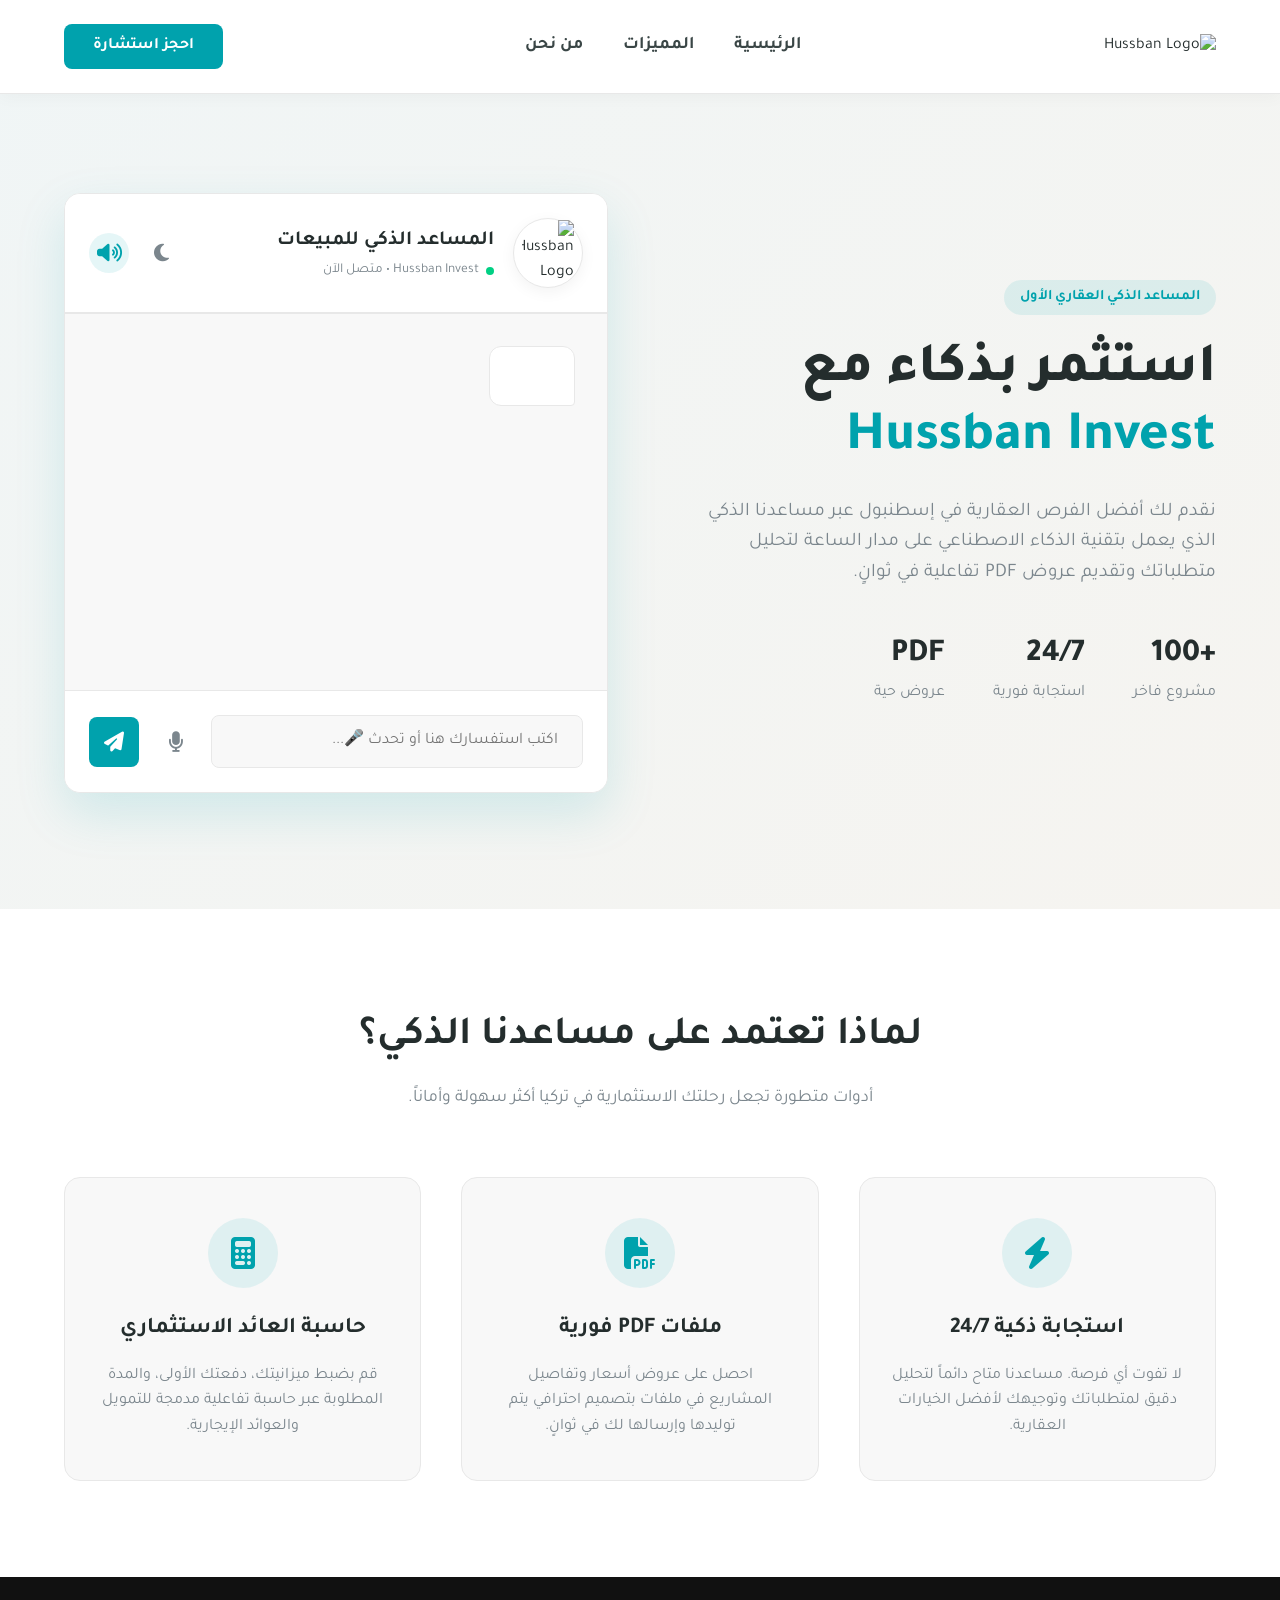
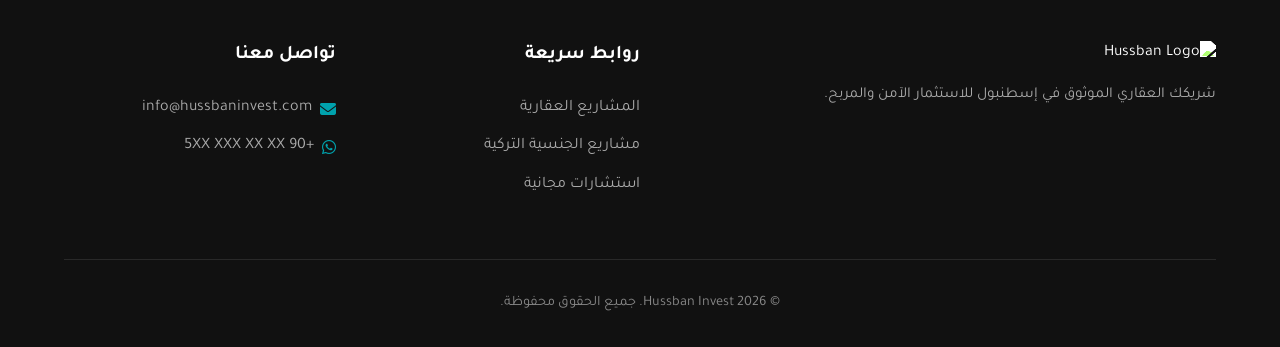
==== index.html @ 34abc14d "Initial commit" ====
<!DOCTYPE html>
<html lang="ar" dir="rtl">

<head>
    <meta charset="UTF-8">
    <meta name="viewport" content="width=device-width, initial-scale=1.0">
    <title>Hussban Invest - المساعد الذكي</title>
    <link rel="stylesheet" href="./style.css">
    <link href="https://fonts.googleapis.com/css2?family=Tajawal:wght@400;500;700;800&display=swap" rel="stylesheet">
    <link rel="stylesheet" href="https://cdnjs.cloudflare.com/ajax/libs/font-awesome/6.4.0/css/all.min.css">
    <script src="https://cdnjs.cloudflare.com/ajax/libs/html2pdf.js/0.10.1/html2pdf.bundle.min.js"></script>
</head>

<body>
    <!-- Navbar -->
    <nav class="navbar">
        <div class="logo">
            <img src="https://hussbaninvest.com/wp-content/uploads/2023/10/Logo-sticky.png" alt="Hussban Logo">
        </div>
        <ul class="nav-links">
            <li><a href="#hero">الرئيسية</a></li>
            <li><a href="#features">المميزات</a></li>
            <li><a href="#about">من نحن</a></li>
        </ul>
        <div class="nav-actions">
           <button class="nav-btn primary-btn-nav">احجز استشارة</button>
        </div>
    </nav>

    <!-- Hero Section -->
    <section id="hero" class="hero-section">
        <div class="hero-container">
            <div class="hero-content">
                <span class="badge">المساعد الذكي العقاري الأول</span>
                <h1 class="hero-title">استثمر بذكاء مع <br><span class="highlight">Hussban Invest</span></h1>
                <p class="hero-subtitle">نقدم لك أفضل الفرص العقارية في إسطنبول عبر مساعدنا الذكي الذي يعمل بتقنية الذكاء الاصطناعي على مدار الساعة لتحليل متطلباتك وتقديم عروض PDF تفاعلية في ثوانٍ.</p>
                
                <div class="hero-stats">
                    <div class="stat-item">
                        <h3 class="stat-number">+100</h3>
                        <p>مشروع فاخر</p>
                    </div>
                    <div class="stat-item">
                        <h3 class="stat-number">24/7</h3>
                        <p>استجابة فورية</p>
                    </div>
                    <div class="stat-item">
                        <h3 class="stat-number">PDF</h3>
                        <p>عروض حية</p>
                    </div>
                </div>
            </div>

            <div class="hero-chat-wrapper">
                <div class="chat-container">
                    <div class="chat-header">
                        <div class="bot-info">
                            <div class="bot-avatar" style="background-color: #fff;">
                                <img src="https://hussbaninvest.com/wp-content/uploads/2023/10/Logo-sticky.png" alt="Hussban Logo">
                            </div>
                            <div class="bot-text-info">
                                <h1>المساعد الذكي للمبيعات</h1>
                                <p>Hussban Invest • متصل الآن</p>
                            </div>
                        </div>
                        <div class="chat-header-actions">
                            <button class="icon-btn theme-toggle" id="theme-btn" title="تغيير المظهر"><i class="fa-solid fa-moon"></i></button>
                            <button class="icon-btn sound-toggle" id="voice-synthesis-btn" title="تفعيل/تعطيل نطق المساعد"><i class="fa-solid fa-volume-high"></i></button>
                        </div>
                    </div>

                    <div class="chat-messages" id="chat-messages">
                        <!-- سيتم إدراج الرسائل هنا برمجياً -->
                    </div>

                    <div class="chat-inputBox">
                        <input type="text" id="user-input" placeholder="اكتب استفسارك هنا أو تحدث 🎤..." autocomplete="off">
                        <button class="icon-btn" id="voice-btn" title="تحدث بالصوت"><i class="fa-solid fa-microphone"></i></button>
                        <button class="icon-btn primary-btn" id="send-btn"><i class="fa-solid fa-paper-plane"></i></button>
                    </div>
                </div>
            </div>
        </div>
    </section>

    <!-- Features Section -->
    <section id="features" class="features-section">
        <div class="section-header">
            <h2 class="section-title">لماذا تعتمد على مساعدنا الذكي؟</h2>
            <p class="section-desc">أدوات متطورة تجعل رحلتك الاستثمارية في تركيا أكثر سهولة وأماناً.</p>
        </div>
        <div class="features-grid">
            <div class="feature-card">
                <div class="feature-icon-wrapper"><i class="fa-solid fa-bolt feature-icon"></i></div>
                <h3>استجابة ذكية 24/7</h3>
                <p>لا تفوت أي فرصة. مساعدنا متاح دائماً لتحليل دقيق لمتطلباتك وتوجيهك لأفضل الخيارات العقارية.</p>
            </div>
            <div class="feature-card">
                <div class="feature-icon-wrapper"><i class="fa-solid fa-file-pdf feature-icon"></i></div>
                <h3>ملفات PDF فورية</h3>
                <p>احصل على عروض أسعار وتفاصيل المشاريع في ملفات بتصميم احترافي يتم توليدها وإرسالها لك في ثوانٍ.</p>
            </div>
            <div class="feature-card">
                <div class="feature-icon-wrapper"><i class="fa-solid fa-calculator feature-icon"></i></div>
                <h3>حاسبة العائد الاستثماري</h3>
                <p>قم بضبط ميزانيتك، دفعتك الأولى، والمدة المطلوبة عبر حاسبة تفاعلية مدمجة للتمويل والعوائد الإيجارية.</p>
            </div>
        </div>
    </section>

    <!-- Footer -->
    <footer class="site-footer">
        <div class="footer-content">
            <div class="footer-logo">
                <img src="https://hussbaninvest.com/wp-content/uploads/2023/10/Logo-sticky.png" alt="Hussban Logo">
                <p>شريكك العقاري الموثوق في إسطنبول للاستثمار الآمن والمربح.</p>
            </div>
            <div class="footer-links">
                <h3>روابط سريعة</h3>
                <ul>
                    <li><a href="#">المشاريع العقارية</a></li>
                    <li><a href="#">مشاريع الجنسية التركية</a></li>
                    <li><a href="#">استشارات مجانية</a></li>
                </ul>
            </div>
            <div class="footer-contact">
                <h3>تواصل معنا</h3>
                <p><i class="fa-solid fa-envelope"></i> info@hussbaninvest.com</p>
                <p><i class="fa-brands fa-whatsapp"></i> +90 5XX XXX XX XX</p>
            </div>
        </div>
        <div class="footer-bottom">
            <p>&copy; 2026 Hussban Invest. جميع الحقوق محفوظة.</p>
        </div>
    </footer>

    <!-- Hidden json panel for n8n payload -->
    <div class="json-panel hidden" style="display:none;">
        <div class="panel-header">
            <i class="fa-solid fa-server"></i>
            <h2>لوحة تحكم البيانات (n8n Payload)</h2>
        </div>
        <div class="json-content">
            <pre id="json-output">{
  "status": "في انتظار بدء المحادثة..."
}</pre>
        </div>
    </div>
    
    <audio id="ui-sound-sent" src="[data-uri]" preload="auto"></audio>
    <audio id="ui-sound-receive" src="[data-uri]" preload="auto"></audio>
    <div id="pdf-container" style="display:none; padding:20px; font-family:'Tajawal', sans-serif; text-align:right;" dir="rtl"></div>
    <script src="./script.js"></script>
</body>

</html>
---- style.css ----
@import url('https://fonts.googleapis.com/css2?family=Tajawal:wght@400;500;700;800&family=Open+Sans:wght@400;600;700&display=swap');

:root {
  --primary: #00a2ad;
  --primary-hover: #008791;
  --secondary: #242d2d;
  --text-dark: #3a4646;
  --text-light: #7b868d;
  --bg-main: #f8f8f8;
  --bg-card: #ffffff;
  --border-color: #e8e8e8;
  --font-arabic: 'Tajawal', sans-serif;
  --font-english: 'Open Sans', sans-serif;
  --msg-user-bg: var(--primary);
  --msg-user-text: #ffffff;
  --msg-bot-bg: var(--bg-card);
  --msg-bot-text: var(--text-dark);
}

[data-theme="dark"] {
  --primary: #cba85a; /* Gold accent for dark luxury */
  --primary-hover: #b39248;
  --secondary: #ffffff; 
  --text-dark: #e8e8e8;
  --text-light: #a0aab2;
  --bg-main: #141724; /* Night dark */
  --bg-card: #1c2033; /* Slightly lighter card */
  --border-color: #2c314a;
  --msg-user-bg: var(--primary);
  --msg-user-text: #141724;
  --msg-bot-bg: #22273d;
  --msg-bot-text: #e8e8e8;
}

* {
  margin: 0;
  padding: 0;
  box-sizing: border-box;
}

body {
  font-family: var(--font-arabic);
  background: var(--bg-main);
  color: var(--secondary);
  min-height: 100vh;
  line-height: 1.6;
  transition: all 0.4s ease;
  overflow-x: hidden;
}

a {
  text-decoration: none;
  color: inherit;
}

/* --- Chat Container --- */
.chat-container {
  width: 100%;
  height: 600px;
  background: var(--bg-card);
  border: 1px solid var(--border-color);
  border-radius: 16px;
  display: flex;
  flex-direction: column;
  overflow: hidden;
  box-shadow: 0 20px 50px rgba(0, 162, 173, 0.15); 
  animation: slideIn 0.8s ease forwards;
  transition: all 0.4s ease;
}

.chat-header {
  padding: 1.5rem;
  background: var(--bg-card);
  border-bottom: 2px solid var(--border-color);
  display: flex;
  justify-content: space-between;
  align-items: center;
  transition: all 0.4s ease;
}

.bot-info {
  display: flex;
  align-items: center;
  gap: 1.2rem;
}

.bot-avatar {
  width: 70px;
  height: 70px;
  background: var(--bg-card);
  border: 1px solid var(--border-color);
  border-radius: 50%;
  padding: 8px;
  display: flex;
  justify-content: center;
  align-items: center;
  box-shadow: 0 4px 15px rgba(0, 0, 0, 0.05);
}

.bot-avatar img {
  width: 100%;
  height: auto;
  object-fit: contain;
}

.bot-text-info h1 {
  font-size: 1.25rem;
  font-weight: 700;
  color: var(--secondary);
  margin-bottom: 0.2rem;
}

.bot-text-info p {
  font-size: 0.85rem;
  color: var(--text-light);
  display: flex;
  align-items: center;
  gap: 0.4rem;
}

.bot-text-info p::before {
  content: '';
  display: inline-block;
  width: 8px;
  height: 8px;
  background-color: #00d084;
  border-radius: 50%;
  animation: pulse 2s infinite;
}

.chat-header-actions {
  display: flex;
  gap: 0.8rem;
}

.icon-btn {
  background: none;
  border: none;
  color: var(--text-light);
  font-size: 1.25rem;
  cursor: pointer;
  transition: all 0.3s ease;
  width: 40px;
  height: 40px;
  border-radius: 50%;
  display: flex;
  justify-content: center;
  align-items: center;
}

.icon-btn:hover, .icon-btn.active {
  color: var(--primary);
  background: rgba(0, 162, 173, 0.1);
}

[data-theme="dark"] .icon-btn:hover, [data-theme="dark"] .icon-btn.active {
  background: rgba(203, 168, 90, 0.1);
}

.chat-messages {
  flex: 1;
  padding: 2rem;
  overflow-y: auto;
  display: flex;
  flex-direction: column;
  gap: 1.5rem;
  scroll-behavior: smooth;
  background: var(--bg-main);
  transition: all 0.4s ease;
}

.chat-messages::-webkit-scrollbar {
  width: 6px;
}
.chat-messages::-webkit-scrollbar-track {
  background: var(--bg-main);
}
.chat-messages::-webkit-scrollbar-thumb {
  background: var(--border-color);
  border-radius: 10px;
}

.message {
  max-width: 80%;
  padding: 1.2rem;
  border-radius: 12px;
  font-size: 1rem;
  line-height: 1.7;
  position: relative;
  opacity: 0;
  animation: msgPop 0.4s ease forwards;
}

.message.bot-msg {
  background: var(--msg-bot-bg);
  color: var(--msg-bot-text);
  border: 1px solid var(--border-color);
  box-shadow: 0 5px 15px rgba(0,0,0,0.03);
  align-self: flex-start;
  border-bottom-right-radius: 4px;
}

.message.bot-msg strong {
  color: var(--primary);
  font-weight: 700;
}

.message.user-msg {
  background: var(--msg-user-bg);
  color: var(--msg-user-text);
  align-self: flex-end;
  border-bottom-left-radius: 4px;
  box-shadow: 0 8px 20px rgba(0, 0, 0, 0.1);
}

/* Typing Indicator */
.typing-indicator {
  display: none;
  align-self: flex-start;
  background: var(--msg-bot-bg);
  border: 1px solid var(--border-color);
  padding: 1rem 1.5rem;
  border-radius: 12px;
  border-bottom-right-radius: 4px;
}

.typing-indicator span {
  display: inline-block;
  width: 8px;
  height: 8px;
  background-color: var(--primary);
  border-radius: 50%;
  margin: 0 2px;
  animation: bounce 1.4s infinite ease-in-out both;
}
.typing-indicator span:nth-child(1) { animation-delay: -0.32s; }
.typing-indicator span:nth-child(2) { animation-delay: -0.16s; }

.chat-inputBox {
  padding: 1.5rem;
  background: var(--bg-card);
  border-top: 1px solid var(--border-color);
  display: flex;
  gap: 1rem;
  align-items: center;
  transition: all 0.4s ease;
}

.chat-inputBox input {
  flex: 1;
  background: var(--bg-main);
  border: 1px solid var(--border-color);
  border-radius: 8px;
  padding: 1rem 1.5rem;
  font-size: 1rem;
  color: var(--secondary);
  font-family: inherit;
  transition: all 0.3s ease;
  outline: none;
}

.chat-inputBox input:focus {
  background: var(--bg-card);
  border-color: var(--primary);
  box-shadow: 0 0 0 3px rgba(0, 162, 173, 0.1);
}

[data-theme="dark"] .chat-inputBox input:focus {
  box-shadow: 0 0 0 3px rgba(203, 168, 90, 0.2);
}

.chat-inputBox .primary-btn {
  background: var(--primary);
  color: var(--bg-card);
  border: none;
  width: 50px;
  height: 50px;
  border-radius: 8px;
  font-size: 1.25rem;
  cursor: pointer;
  transition: all 0.3s ease;
  display: flex;
  justify-content: center;
  align-items: center;
}

.chat-inputBox .primary-btn:hover {
  background: var(--primary-hover);
  transform: translateY(-2px);
  box-shadow: 0 6px 15px rgba(0, 0, 0, 0.15);
}

#voice-btn.recording {
  color: #ff3b3b;
  animation: pulse-red 1.5s infinite;
}

/* UI Extra Features inside messages */
.map-embed {
  margin-top: 15px;
  border-radius: 12px;
  overflow: hidden;
  border: 1px solid var(--border-color);
}

.mortgage-box {
  margin-top: 15px;
  background: var(--bg-main);
  padding: 15px;
  border-radius: 12px;
  border: 1px solid var(--border-color);
  text-align: center;
}

.mortgage-box h4 {
  color: var(--primary);
  margin-bottom: 10px;
}

.mortgage-slider {
  width: 100%;
  margin: 15px 0;
  accent-color: var(--primary);
}

.mortgage-result {
  font-size: 1.2rem;
  font-weight: 800;
  color: var(--secondary);
}

.pdf-btn {
  display: inline-block;
  margin-top: 15px;
  background-color: #ff4757;
  color: white;
  padding: 8px 16px;
  border-radius: 6px;
  text-decoration: none;
  font-size: 0.9rem;
  font-weight: bold;
  border: none;
  cursor: pointer;
  transition: transform 0.2s;
}

.pdf-btn:hover {
  transform: scale(1.05);
}

/* --- JSON Panel --- */
.json-panel {
  flex: 3;
  background: #1b1d34; 
  border: 1px solid var(--border-color);
  border-radius: 12px;
  display: flex;
  flex-direction: column;
  overflow: hidden;
  box-shadow: 0 10px 34px rgba(0,0,0,0.1);
  transition: all 0.4s ease;
}

.panel-header {
  padding: 1.2rem 1.5rem;
  background: rgba(0,0,0,0.2);
  display: flex;
  align-items: center;
  gap: 0.8rem;
  border-bottom: 2px solid rgba(255,255,255,0.05);
}

.panel-header i {
  color: var(--primary);
  font-size: 1.2rem;
}

.panel-header h2 {
  font-size: 1rem;
  font-weight: 500;
  color: #fff;
}

.json-content {
  flex: 1;
  padding: 1.5rem;
  overflow-y: auto;
  font-family: 'Courier New', Courier, monospace;
}

.json-content pre {
  color: #ffffff;
  font-size: 0.95rem;
  line-height: 1.6;
  white-space: pre-wrap;
  word-wrap: break-word;
}

/* Animations */
@keyframes slideIn {
  from { opacity: 0; transform: translateY(20px); }
  to { opacity: 1; transform: translateY(0); }
}

@keyframes msgPop {
  from { opacity: 0; transform: translateY(10px) scale(0.98); }
  to { opacity: 1; transform: translateY(0) scale(1); }
}

@keyframes pulse {
  0% { box-shadow: 0 0 0 0 rgba(0, 208, 132, 0.4); }
  70% { box-shadow: 0 0 0 8px rgba(0, 208, 132, 0); }
  100% { box-shadow: 0 0 0 0 rgba(0, 208, 132, 0); }
}

@keyframes pulse-red {
  0% { box-shadow: 0 0 0 0 rgba(255, 59, 59, 0.4); }
  70% { box-shadow: 0 0 0 10px rgba(255, 59, 59, 0); }
  100% { box-shadow: 0 0 0 0 rgba(255, 59, 59, 0); }
}

@keyframes bounce {
  0%, 80%, 100% { transform: scale(0); }
  40% { transform: scale(1); }
}

/* --- Landing Page Sections --- */

/* Navbar */
.navbar {
  display: flex;
  justify-content: space-between;
  align-items: center;
  padding: 1.5rem 5%;
  background: var(--bg-card);
  box-shadow: 0 4px 15px rgba(0,0,0,0.03);
  position: sticky;
  top: 0;
  z-index: 1000;
  border-bottom: 1px solid var(--border-color);
  transition: all 0.4s ease;
}
.logo img {
  height: 45px;
}
.nav-links {
  display: flex;
  gap: 2.5rem;
  list-style: none;
}
.nav-links a {
  font-size: 1.1rem;
  font-weight: 600;
  color: var(--text-dark);
  transition: color 0.3s;
}
.nav-links a:hover {
  color: var(--primary);
}
.primary-btn-nav {
  padding: 0.8rem 1.8rem;
  background: var(--primary);
  color: #fff;
  border: none;
  border-radius: 8px;
  font-size: 1rem;
  font-weight: 700;
  cursor: pointer;
  transition: all 0.3s ease;
  font-family: inherit;
}
.primary-btn-nav:hover {
  background: var(--primary-hover);
  transform: translateY(-2px);
  box-shadow: 0 6px 15px rgba(0,0,0,0.1);
}

/* Hero Section */
.hero-section {
  padding: 4rem 5% 5rem;
  min-height: calc(100vh - 85px);
  display: flex;
  align-items: center;
  background: linear-gradient(135deg, rgba(0, 162, 173, 0.03) 0%, rgba(203, 168, 90, 0.05) 100%);
}
[data-theme="dark"] .hero-section {
  background: linear-gradient(135deg, rgba(20, 23, 36, 1) 0%, rgba(30, 35, 55, 1) 100%);
}
.hero-container {
  display: flex;
  align-items: center;
  justify-content: space-between;
  width: 100%;
  max-width: 1400px;
  margin: 0 auto;
  gap: 4rem;
}
.hero-content {
  flex: 1;
}
.badge {
  display: inline-block;
  padding: 0.4rem 1rem;
  background: rgba(0, 162, 173, 0.1);
  color: var(--primary);
  border-radius: 50px;
  font-size: 0.9rem;
  font-weight: 700;
  margin-bottom: 1.5rem;
}
[data-theme="dark"] .badge {
  background: rgba(203, 168, 90, 0.1);
}
.hero-title {
  font-size: 3.5rem;
  font-weight: 800;
  color: var(--secondary);
  line-height: 1.2;
  margin-bottom: 1.5rem;
}
.hero-title .highlight {
  color: var(--primary);
}
.hero-subtitle {
  font-size: 1.2rem;
  color: var(--text-light);
  margin-bottom: 2.5rem;
  max-width: 600px;
}
.hero-stats {
  display: flex;
  gap: 3rem;
}
.stat-item h3 {
  font-size: 2rem;
  color: var(--secondary);
  font-weight: 800;
}
.stat-item p {
  color: var(--text-light);
  font-size: 1rem;
}
.hero-chat-wrapper {
  flex: 1;
  max-width: 650px;
}

/* Features Section */
.features-section {
  padding: 6rem 5%;
  background: var(--bg-card);
}
.section-header {
  text-align: center;
  margin-bottom: 4rem;
}
.section-title {
  font-size: 2.5rem;
  color: var(--secondary);
  margin-bottom: 1rem;
}
.section-desc {
  font-size: 1.1rem;
  color: var(--text-light);
  max-width: 600px;
  margin: 0 auto;
}
.features-grid {
  display: grid;
  grid-template-columns: repeat(auto-fit, minmax(300px, 1fr));
  gap: 2.5rem;
  max-width: 1200px;
  margin: 0 auto;
}
.feature-card {
  padding: 2.5rem 2rem;
  background: var(--bg-main);
  border-radius: 16px;
  border: 1px solid var(--border-color);
  text-align: center;
  transition: all 0.3s ease;
}
.feature-card:hover {
  transform: translateY(-5px);
  box-shadow: 0 15px 30px rgba(0,0,0,0.05);
  border-color: var(--primary);
}
.feature-icon-wrapper {
  width: 70px;
  height: 70px;
  margin: 0 auto 1.5rem;
  background: rgba(0, 162, 173, 0.1);
  border-radius: 50%;
  display: flex;
  align-items: center;
  justify-content: center;
}
[data-theme="dark"] .feature-icon-wrapper {
  background: rgba(203, 168, 90, 0.1);
}
.feature-icon {
  font-size: 2rem;
  color: var(--primary);
}
.feature-card h3 {
  font-size: 1.4rem;
  color: var(--secondary);
  margin-bottom: 1rem;
}
.feature-card p {
  color: var(--text-light);
  font-size: 1rem;
}

/* Footer Section */
.site-footer {
  background: #111;
  color: #fff;
  padding: 4rem 5% 2rem;
}
.footer-content {
  display: flex;
  justify-content: space-between;
  max-width: 1200px;
  margin: 0 auto 3rem;
  gap: 2rem;
  flex-wrap: wrap;
}
.footer-logo {
  flex: 2;
  min-width: 250px;
}
.footer-logo img {
  height: 50px;
  margin-bottom: 1rem;
  filter: brightness(2);
}
.footer-logo p {
  color: #aaa;
  font-size: 0.95rem;
  line-height: 1.6;
}
.footer-links, .footer-contact {
  flex: 1;
  min-width: 200px;
}
.footer-links h3, .footer-contact h3 {
  color: #fff;
  margin-bottom: 1.5rem;
  font-size: 1.2rem;
}
.footer-links ul {
  list-style: none;
}
.footer-links li {
  margin-bottom: 0.8rem;
}
.footer-links a {
  color: #aaa;
  transition: color 0.3s;
}
.footer-links a:hover {
  color: var(--primary);
}
.footer-contact p {
  color: #aaa;
  margin-bottom: 0.8rem;
  display: flex;
  align-items: center;
  gap: 0.5rem;
}
.footer-contact i {
  color: var(--primary);
}
.footer-bottom {
  text-align: center;
  padding-top: 2rem;
  border-top: 1px solid rgba(255,255,255,0.1);
  color: #888;
  font-size: 0.9rem;
}

/* Responsive */
@media (max-width: 1024px) {
  .hero-container {
    flex-direction: column;
    text-align: center;
  }
  .hero-stats {
    justify-content: center;
    margin-bottom: 2rem;
  }
  .hero-subtitle {
    margin: 0 auto 2.5rem;
  }
  .hero-chat-wrapper {
    width: 100%;
    margin-top: 2rem;
  }
}
@media (max-width: 768px) {
  .nav-links, .nav-actions {
    display: none; /* simple mobile nav for now */
  }
  .hero-title {
    font-size: 2.5rem;
  }
  .chat-container {
    height: 550px;
  }
}
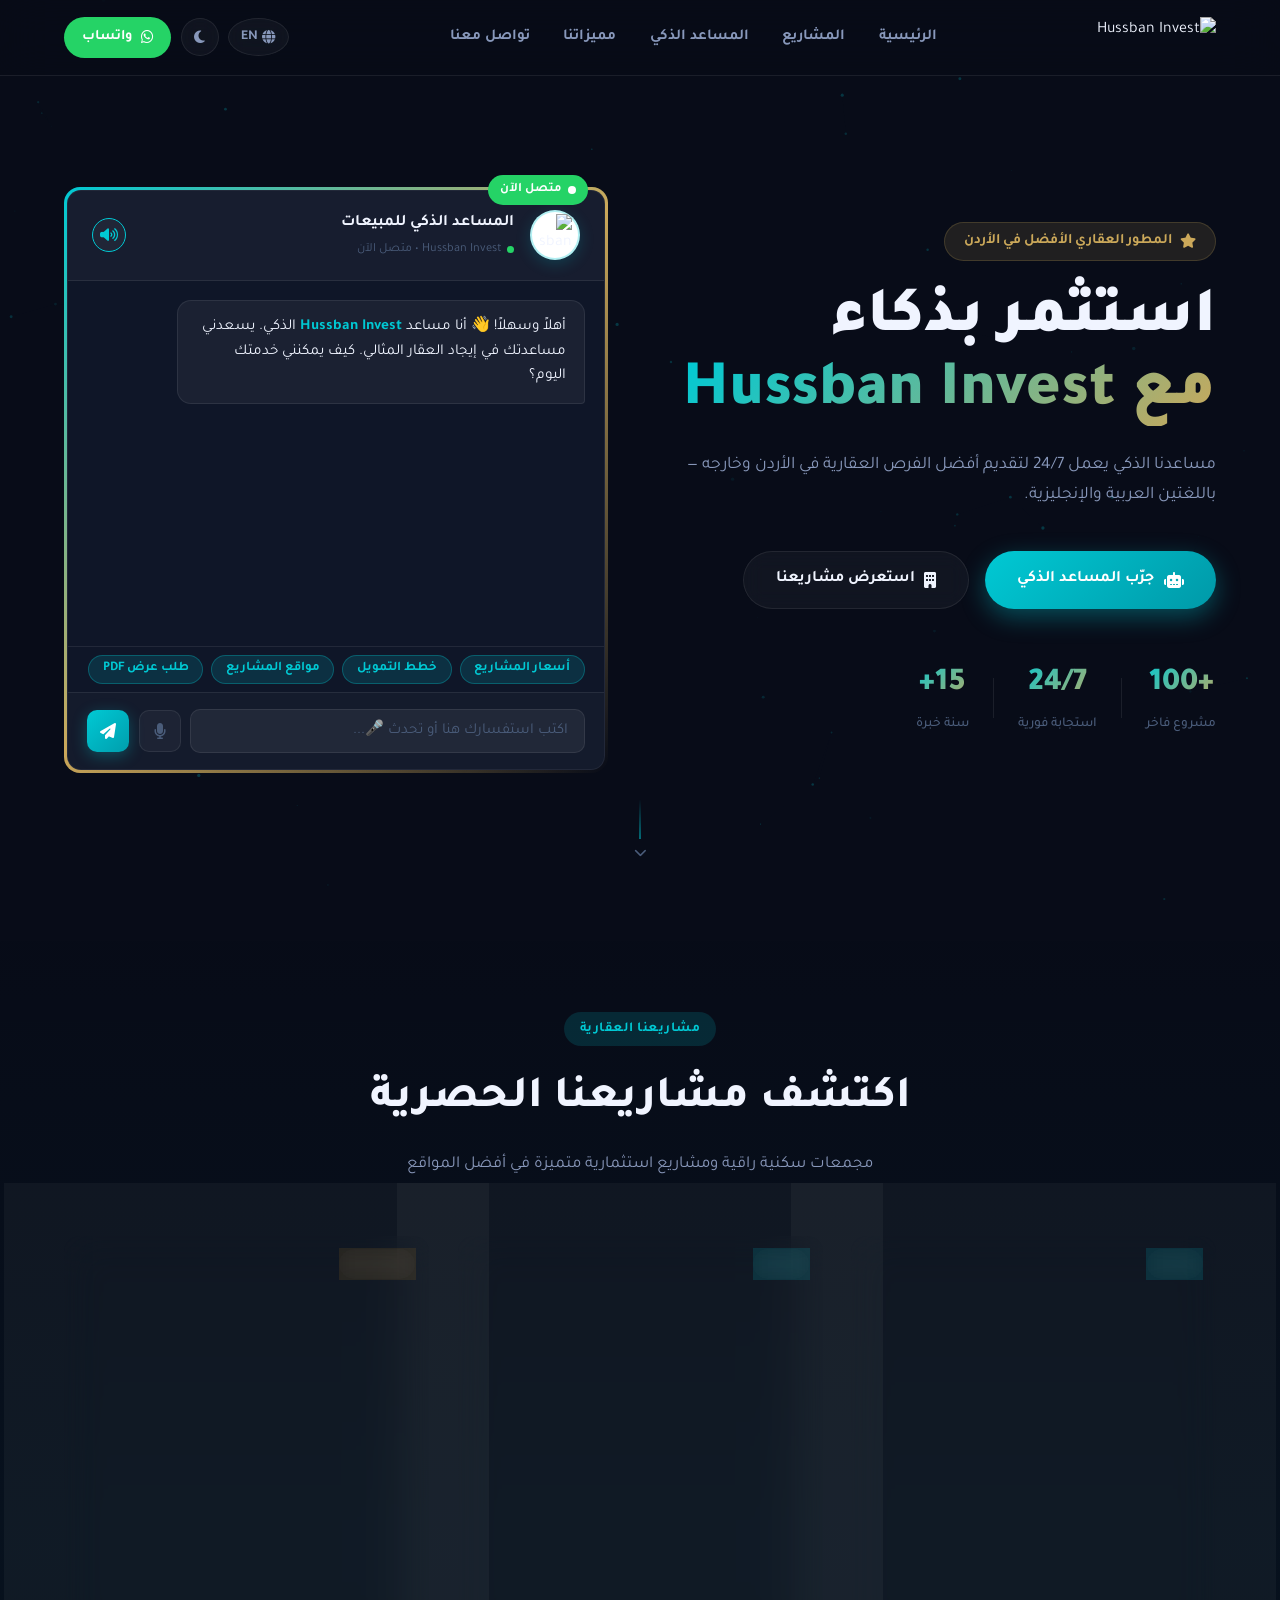
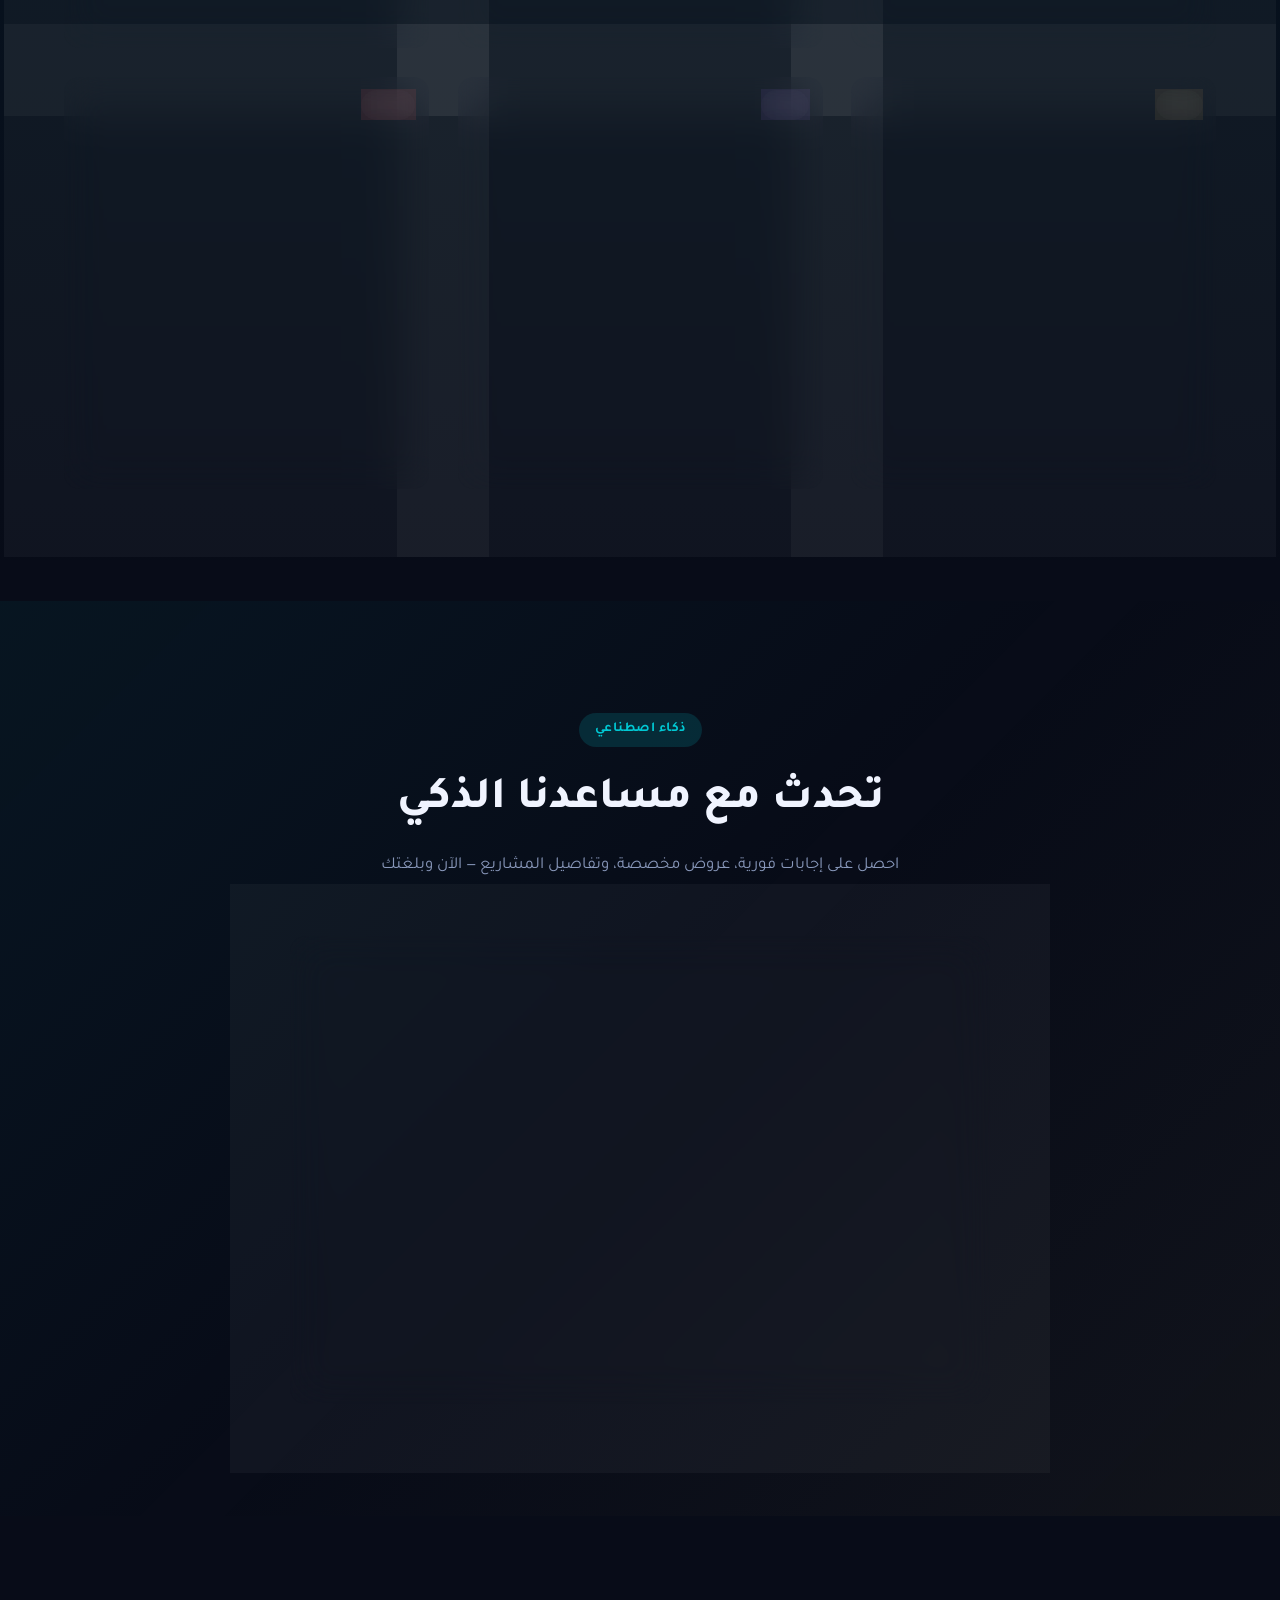
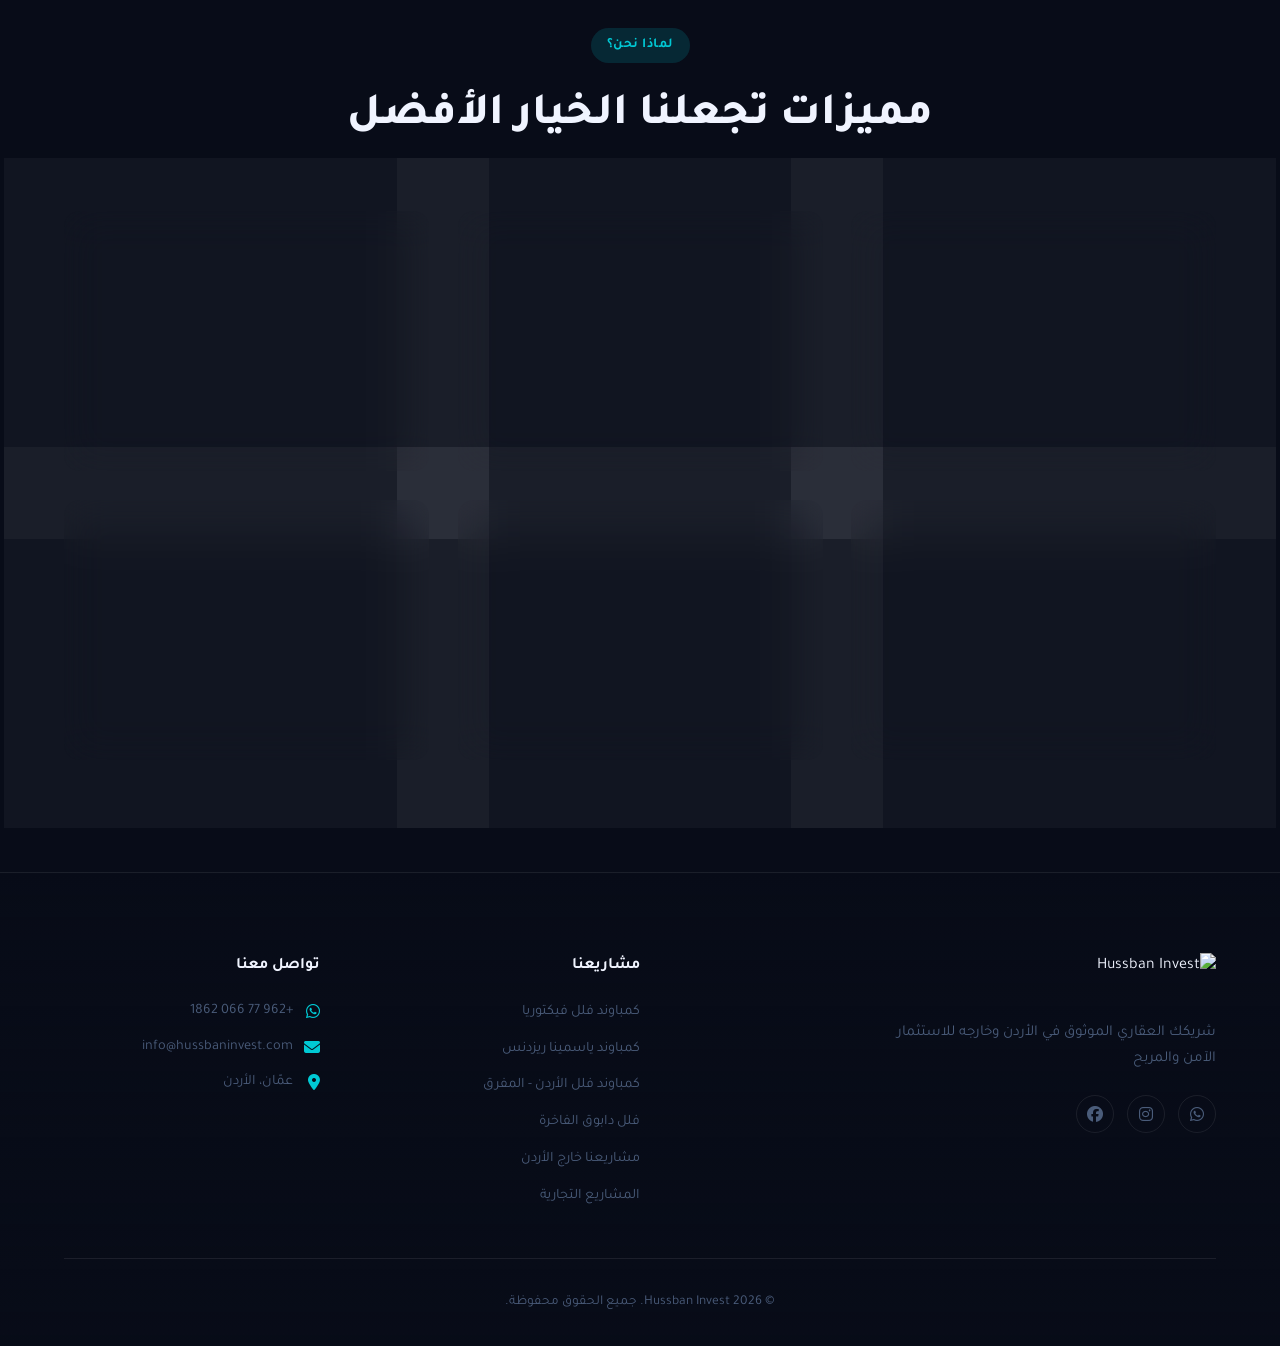
==== commit 3e66dee8: "feat: Premium landing page + 6 project pages + bilingual AI + glassmorphism design" ====
--- a/index.html
+++ b/index.html
@@ -1,156 +1,363 @@
 <!DOCTYPE html>
-<html lang="ar" dir="rtl">
-
+<html lang="ar" dir="rtl" data-theme="dark">
 <head>
     <meta charset="UTF-8">
     <meta name="viewport" content="width=device-width, initial-scale=1.0">
-    <title>Hussban Invest - المساعد الذكي</title>
+    <title>Hussban Invest | الحسبان للتطوير العقاري</title>
+    <meta name="description" content="Hussban Invest - Premium Real Estate Developer in Jordan. Smart AI Sales Assistant available 24/7.">
+    <link rel="preconnect" href="https://fonts.googleapis.com">
+    <link rel="preconnect" href="https://fonts.gstatic.com" crossorigin>
+    <link href="https://fonts.googleapis.com/css2?family=Tajawal:wght@300;400;500;700;800;900&family=Inter:wght@300;400;500;600;700;800&display=swap" rel="stylesheet">
+    <link rel="stylesheet" href="https://cdnjs.cloudflare.com/ajax/libs/font-awesome/6.5.0/css/all.min.css">
+    <link rel="stylesheet" href="https://cdn.jsdelivr.net/npm/swiper@11/swiper-bundle.min.css">
+    <script src="https://cdnjs.cloudflare.com/ajax/libs/html2pdf.js/0.10.1/html2pdf.bundle.min.js"></script>
     <link rel="stylesheet" href="./style.css">
-    <link href="https://fonts.googleapis.com/css2?family=Tajawal:wght@400;500;700;800&display=swap" rel="stylesheet">
-    <link rel="stylesheet" href="https://cdnjs.cloudflare.com/ajax/libs/font-awesome/6.4.0/css/all.min.css">
-    <script src="https://cdnjs.cloudflare.com/ajax/libs/html2pdf.js/0.10.1/html2pdf.bundle.min.js"></script>
 </head>
-
 <body>
-    <!-- Navbar -->
-    <nav class="navbar">
-        <div class="logo">
-            <img src="https://hussbaninvest.com/wp-content/uploads/2023/10/Logo-sticky.png" alt="Hussban Logo">
-        </div>
-        <ul class="nav-links">
-            <li><a href="#hero">الرئيسية</a></li>
-            <li><a href="#features">المميزات</a></li>
-            <li><a href="#about">من نحن</a></li>
-        </ul>
-        <div class="nav-actions">
-           <button class="nav-btn primary-btn-nav">احجز استشارة</button>
-        </div>
-    </nav>
-
-    <!-- Hero Section -->
-    <section id="hero" class="hero-section">
-        <div class="hero-container">
-            <div class="hero-content">
-                <span class="badge">المساعد الذكي العقاري الأول</span>
-                <h1 class="hero-title">استثمر بذكاء مع <br><span class="highlight">Hussban Invest</span></h1>
-                <p class="hero-subtitle">نقدم لك أفضل الفرص العقارية في إسطنبول عبر مساعدنا الذكي الذي يعمل بتقنية الذكاء الاصطناعي على مدار الساعة لتحليل متطلباتك وتقديم عروض PDF تفاعلية في ثوانٍ.</p>
-                
-                <div class="hero-stats">
-                    <div class="stat-item">
-                        <h3 class="stat-number">+100</h3>
-                        <p>مشروع فاخر</p>
-                    </div>
-                    <div class="stat-item">
-                        <h3 class="stat-number">24/7</h3>
-                        <p>استجابة فورية</p>
-                    </div>
-                    <div class="stat-item">
-                        <h3 class="stat-number">PDF</h3>
-                        <p>عروض حية</p>
-                    </div>
-                </div>
-            </div>
-
-            <div class="hero-chat-wrapper">
-                <div class="chat-container">
+
+<!-- ─── Particle Background ─── -->
+<canvas id="particle-canvas"></canvas>
+
+<!-- ─── Navbar ─── -->
+<nav class="navbar" id="navbar">
+    <div class="nav-brand">
+        <img src="https://hussbaninvest.com/wp-content/uploads/2023/10/Logo-sticky.png" alt="Hussban Invest" class="nav-logo">
+    </div>
+    <ul class="nav-menu" id="nav-menu">
+        <li><a href="#hero" class="nav-link" data-i18n="nav_home">الرئيسية</a></li>
+        <li><a href="#projects-section" class="nav-link" data-i18n="nav_projects">المشاريع</a></li>
+        <li><a href="#assistant-section" class="nav-link" data-i18n="nav_assistant">المساعد الذكي</a></li>
+        <li><a href="#features" class="nav-link" data-i18n="nav_features">مميزاتنا</a></li>
+        <li><a href="#contact" class="nav-link" data-i18n="nav_contact">تواصل معنا</a></li>
+    </ul>
+    <div class="nav-actions">
+        <button class="lang-toggle" id="lang-btn" title="Switch Language">
+            <i class="fa-solid fa-globe"></i>
+            <span id="lang-label">EN</span>
+        </button>
+        <button class="theme-toggle-nav" id="theme-btn" title="Toggle Theme">
+            <i class="fa-solid fa-moon" id="theme-icon"></i>
+        </button>
+        <a href="https://wa.me/00962770661862?text=مرحباً، أريد الاستفسار عن مشاريعكم العقارية" target="_blank" class="btn-whatsapp-nav">
+            <i class="fa-brands fa-whatsapp"></i>
+            <span data-i18n="nav_whatsapp">واتساب</span>
+        </a>
+        <button class="hamburger" id="hamburger">
+            <span></span><span></span><span></span>
+        </button>
+    </div>
+</nav>
+
+<!-- ─── Hero Section ─── -->
+<section id="hero" class="hero-section">
+    <div class="hero-container">
+        <div class="hero-left" data-animate="fade-up">
+            <span class="hero-badge">
+                <i class="fa-solid fa-star"></i>
+                <span data-i18n="hero_badge">المطور العقاري الأفضل في الأردن</span>
+            </span>
+            <h1 class="hero-title">
+                <span data-i18n="hero_title1">استثمر بذكاء</span><br>
+                <span class="gradient-text" data-i18n="hero_title2">مع Hussban Invest</span>
+            </h1>
+            <p class="hero-subtitle" data-i18n="hero_subtitle">
+                مساعدنا الذكي يعمل 24/7 لتقديم أفضل الفرص العقارية في الأردن وخارجه — باللغتين العربية والإنجليزية.
+            </p>
+            <div class="hero-cta-group">
+                <a href="#assistant-section" class="btn-primary">
+                    <i class="fa-solid fa-robot"></i>
+                    <span data-i18n="hero_cta1">جرّب المساعد الذكي</span>
+                </a>
+                <a href="#projects-section" class="btn-ghost">
+                    <i class="fa-solid fa-building"></i>
+                    <span data-i18n="hero_cta2">استعرض مشاريعنا</span>
+                </a>
+            </div>
+            <div class="hero-stats">
+                <div class="stat-chip">
+                    <span class="stat-n gradient-text">+100</span>
+                    <span class="stat-l" data-i18n="stat1">مشروع فاخر</span>
+                </div>
+                <div class="stat-divider"></div>
+                <div class="stat-chip">
+                    <span class="stat-n gradient-text">24/7</span>
+                    <span class="stat-l" data-i18n="stat2">استجابة فورية</span>
+                </div>
+                <div class="stat-divider"></div>
+                <div class="stat-chip">
+                    <span class="stat-n gradient-text">15+</span>
+                    <span class="stat-l" data-i18n="stat3">سنة خبرة</span>
+                </div>
+            </div>
+        </div>
+        <div class="hero-right" data-animate="fade-left">
+            <div class="chat-glass-wrapper">
+                <!-- Mini live preview of chat -->
+                <div class="chat-preview-badge">
+                    <span class="live-dot"></span>
+                    <span data-i18n="chat_live">متصل الآن</span>
+                </div>
+                <div class="chat-container" id="chat-container">
                     <div class="chat-header">
                         <div class="bot-info">
-                            <div class="bot-avatar" style="background-color: #fff;">
-                                <img src="https://hussbaninvest.com/wp-content/uploads/2023/10/Logo-sticky.png" alt="Hussban Logo">
+                            <div class="bot-avatar">
+                                <img src="https://hussbaninvest.com/wp-content/uploads/2023/10/Logo-sticky.png" alt="Hussban">
                             </div>
                             <div class="bot-text-info">
-                                <h1>المساعد الذكي للمبيعات</h1>
-                                <p>Hussban Invest • متصل الآن</p>
+                                <h2 data-i18n="chat_title">المساعد الذكي للمبيعات</h2>
+                                <p><span class="online-dot"></span><span data-i18n="chat_status">Hussban Invest • متصل الآن</span></p>
                             </div>
                         </div>
-                        <div class="chat-header-actions">
-                            <button class="icon-btn theme-toggle" id="theme-btn" title="تغيير المظهر"><i class="fa-solid fa-moon"></i></button>
-                            <button class="icon-btn sound-toggle" id="voice-synthesis-btn" title="تفعيل/تعطيل نطق المساعد"><i class="fa-solid fa-volume-high"></i></button>
+                        <div class="chat-controls">
+                            <button class="ctrl-btn" id="voice-synthesis-btn" title="نطق الردود"><i class="fa-solid fa-volume-high"></i></button>
                         </div>
                     </div>
-
-                    <div class="chat-messages" id="chat-messages">
-                        <!-- سيتم إدراج الرسائل هنا برمجياً -->
+                    <div class="chat-messages" id="chat-messages"></div>
+                    <div class="quick-replies" id="quick-replies"></div>
+                    <div class="chat-input-area">
+                        <input type="text" id="user-input" data-i18n-placeholder="input_placeholder" placeholder="اكتب استفسارك..." autocomplete="off">
+                        <button class="mic-btn" id="voice-btn"><i class="fa-solid fa-microphone"></i></button>
+                        <button class="send-btn" id="send-btn"><i class="fa-solid fa-paper-plane"></i></button>
                     </div>
-
-                    <div class="chat-inputBox">
-                        <input type="text" id="user-input" placeholder="اكتب استفسارك هنا أو تحدث 🎤..." autocomplete="off">
-                        <button class="icon-btn" id="voice-btn" title="تحدث بالصوت"><i class="fa-solid fa-microphone"></i></button>
-                        <button class="icon-btn primary-btn" id="send-btn"><i class="fa-solid fa-paper-plane"></i></button>
-                    </div>
-                </div>
-            </div>
-        </div>
-    </section>
-
-    <!-- Features Section -->
-    <section id="features" class="features-section">
-        <div class="section-header">
-            <h2 class="section-title">لماذا تعتمد على مساعدنا الذكي؟</h2>
-            <p class="section-desc">أدوات متطورة تجعل رحلتك الاستثمارية في تركيا أكثر سهولة وأماناً.</p>
-        </div>
-        <div class="features-grid">
-            <div class="feature-card">
-                <div class="feature-icon-wrapper"><i class="fa-solid fa-bolt feature-icon"></i></div>
-                <h3>استجابة ذكية 24/7</h3>
-                <p>لا تفوت أي فرصة. مساعدنا متاح دائماً لتحليل دقيق لمتطلباتك وتوجيهك لأفضل الخيارات العقارية.</p>
-            </div>
-            <div class="feature-card">
-                <div class="feature-icon-wrapper"><i class="fa-solid fa-file-pdf feature-icon"></i></div>
-                <h3>ملفات PDF فورية</h3>
-                <p>احصل على عروض أسعار وتفاصيل المشاريع في ملفات بتصميم احترافي يتم توليدها وإرسالها لك في ثوانٍ.</p>
-            </div>
-            <div class="feature-card">
-                <div class="feature-icon-wrapper"><i class="fa-solid fa-calculator feature-icon"></i></div>
-                <h3>حاسبة العائد الاستثماري</h3>
-                <p>قم بضبط ميزانيتك، دفعتك الأولى، والمدة المطلوبة عبر حاسبة تفاعلية مدمجة للتمويل والعوائد الإيجارية.</p>
-            </div>
-        </div>
-    </section>
-
-    <!-- Footer -->
-    <footer class="site-footer">
-        <div class="footer-content">
-            <div class="footer-logo">
-                <img src="https://hussbaninvest.com/wp-content/uploads/2023/10/Logo-sticky.png" alt="Hussban Logo">
-                <p>شريكك العقاري الموثوق في إسطنبول للاستثمار الآمن والمربح.</p>
-            </div>
-            <div class="footer-links">
-                <h3>روابط سريعة</h3>
-                <ul>
-                    <li><a href="#">المشاريع العقارية</a></li>
-                    <li><a href="#">مشاريع الجنسية التركية</a></li>
-                    <li><a href="#">استشارات مجانية</a></li>
-                </ul>
-            </div>
-            <div class="footer-contact">
-                <h3>تواصل معنا</h3>
-                <p><i class="fa-solid fa-envelope"></i> info@hussbaninvest.com</p>
-                <p><i class="fa-brands fa-whatsapp"></i> +90 5XX XXX XX XX</p>
-            </div>
-        </div>
-        <div class="footer-bottom">
-            <p>&copy; 2026 Hussban Invest. جميع الحقوق محفوظة.</p>
-        </div>
-    </footer>
-
-    <!-- Hidden json panel for n8n payload -->
-    <div class="json-panel hidden" style="display:none;">
-        <div class="panel-header">
-            <i class="fa-solid fa-server"></i>
-            <h2>لوحة تحكم البيانات (n8n Payload)</h2>
-        </div>
-        <div class="json-content">
-            <pre id="json-output">{
-  "status": "في انتظار بدء المحادثة..."
-}</pre>
-        </div>
-    </div>
-    
-    <audio id="ui-sound-sent" src="[data-uri]" preload="auto"></audio>
-    <audio id="ui-sound-receive" src="[data-uri]" preload="auto"></audio>
-    <div id="pdf-container" style="display:none; padding:20px; font-family:'Tajawal', sans-serif; text-align:right;" dir="rtl"></div>
-    <script src="./script.js"></script>
+                </div>
+            </div>
+        </div>
+    </div>
+    <div class="hero-scroll-hint">
+        <div class="scroll-line"></div>
+        <i class="fa-solid fa-chevron-down"></i>
+    </div>
+</section>
+
+<!-- ─── Projects Section ─── -->
+<section id="projects-section" class="projects-section">
+    <div class="section-header" data-animate="fade-up">
+        <span class="section-badge" data-i18n="proj_badge">مشاريعنا العقارية</span>
+        <h2 class="section-title" data-i18n="proj_title">اكتشف مشاريعنا الحصرية</h2>
+        <p class="section-desc" data-i18n="proj_desc">مجمعات سكنية راقية ومشاريع استثمارية متميزة في أفضل المواقع</p>
+    </div>
+    <div class="projects-grid">
+        <!-- Card 1: Victoria -->
+        <a href="./projects/victoria.html" class="project-card glass-card" data-animate="fade-up" data-delay="0">
+            <div class="card-image">
+                <div class="card-img-placeholder">
+                    <i class="fa-solid fa-house-chimney"></i>
+                </div>
+                <div class="card-badge-type" data-i18n="badge_residential">سكني</div>
+            </div>
+            <div class="card-content">
+                <h3 class="card-title" data-i18n="victoria_name">كمباوند فلل فيكتوريا</h3>
+                <p class="card-location"><i class="fa-solid fa-location-dot"></i> <span data-i18n="victoria_loc">طريق المطار، عمّان</span></p>
+                <p class="card-desc" data-i18n="victoria_desc">فلل مستقلة بتصاميم عصرية في موقع استراتيجي متميز</p>
+                <div class="card-footer">
+                    <span class="card-price" data-i18n="price_from">يبدأ من <strong>260,000 دينار</strong></span>
+                    <span class="card-cta"><i class="fa-solid fa-arrow-left"></i></span>
+                </div>
+            </div>
+        </a>
+        <!-- Card 2: Yasmina -->
+        <a href="./projects/yasmina.html" class="project-card glass-card" data-animate="fade-up" data-delay="100">
+            <div class="card-image">
+                <div class="card-img-placeholder">
+                    <i class="fa-solid fa-building-columns"></i>
+                </div>
+                <div class="card-badge-type" data-i18n="badge_residential">سكني</div>
+            </div>
+            <div class="card-content">
+                <h3 class="card-title" data-i18n="yasmina_name">كمباوند ياسمينا ريزدنس</h3>
+                <p class="card-location"><i class="fa-solid fa-location-dot"></i> <span data-i18n="yasmina_loc">الأردن</span></p>
+                <p class="card-desc" data-i18n="yasmina_desc">مجمع سكني راقٍ يجمع بين الأناقة والراحة في بيئة متكاملة</p>
+                <div class="card-footer">
+                    <span class="card-price" data-i18n="price_contact">تواصل للأسعار</span>
+                    <span class="card-cta"><i class="fa-solid fa-arrow-left"></i></span>
+                </div>
+            </div>
+        </a>
+        <!-- Card 3: Mafrak -->
+        <a href="./projects/mafrak.html" class="project-card glass-card" data-animate="fade-up" data-delay="200">
+            <div class="card-image">
+                <div class="card-img-placeholder">
+                    <i class="fa-solid fa-city"></i>
+                </div>
+                <div class="card-badge-type badge-invest" data-i18n="badge_invest">استثماري</div>
+            </div>
+            <div class="card-content">
+                <h3 class="card-title" data-i18n="mafrak_name">كمباوند فلل الأردن - المفرق</h3>
+                <p class="card-location"><i class="fa-solid fa-location-dot"></i> <span data-i18n="mafrak_loc">المفرق، الأردن</span></p>
+                <p class="card-desc" data-i18n="mafrak_desc">فرصة استثمارية استثنائية بأسعار تنافسية في شمال الأردن</p>
+                <div class="card-footer">
+                    <span class="card-price" data-i18n="mafrak_price">يبدأ من <strong>48,000 دينار</strong></span>
+                    <span class="card-cta"><i class="fa-solid fa-arrow-left"></i></span>
+                </div>
+            </div>
+        </a>
+        <!-- Card 4: Dabouq -->
+        <a href="./projects/dabouq.html" class="project-card glass-card" data-animate="fade-up" data-delay="300">
+            <div class="card-image">
+                <div class="card-img-placeholder">
+                    <i class="fa-solid fa-gem"></i>
+                </div>
+                <div class="card-badge-type badge-luxury" data-i18n="badge_luxury">فاخر</div>
+            </div>
+            <div class="card-content">
+                <h3 class="card-title" data-i18n="dabouq_name">فلل دابوق الفاخرة</h3>
+                <p class="card-location"><i class="fa-solid fa-location-dot"></i> <span data-i18n="dabouq_loc">دابوق، عمّان</span></p>
+                <p class="card-desc" data-i18n="dabouq_desc">فلل بحجم 500م² بتشطيبات حصرية في أرقى مناطق عمّان</p>
+                <div class="card-footer">
+                    <span class="card-price" data-i18n="dabouq_price">يبدأ من <strong>850,000 دينار</strong></span>
+                    <span class="card-cta"><i class="fa-solid fa-arrow-left"></i></span>
+                </div>
+            </div>
+        </a>
+        <!-- Card 5: Previous International -->
+        <a href="./projects/previous.html" class="project-card glass-card" data-animate="fade-up" data-delay="400">
+            <div class="card-image">
+                <div class="card-img-placeholder">
+                    <i class="fa-solid fa-earth-americas"></i>
+                </div>
+                <div class="card-badge-type badge-intl" data-i18n="badge_intl">دولي</div>
+            </div>
+            <div class="card-content">
+                <h3 class="card-title" data-i18n="prev_name">مشاريعنا خارج الأردن</h3>
+                <p class="card-location"><i class="fa-solid fa-location-dot"></i> <span data-i18n="prev_loc">تركيا وخارجها</span></p>
+                <p class="card-desc" data-i18n="prev_desc">سجل من المشاريع الناجحة في أسواق دولية متميزة</p>
+                <div class="card-footer">
+                    <span class="card-price" data-i18n="price_contact">تواصل للأسعار</span>
+                    <span class="card-cta"><i class="fa-solid fa-arrow-left"></i></span>
+                </div>
+            </div>
+        </a>
+        <!-- Card 6: Commercial -->
+        <a href="./projects/commercial.html" class="project-card glass-card" data-animate="fade-up" data-delay="500">
+            <div class="card-image">
+                <div class="card-img-placeholder">
+                    <i class="fa-solid fa-store"></i>
+                </div>
+                <div class="card-badge-type badge-commercial" data-i18n="badge_commercial">تجاري</div>
+            </div>
+            <div class="card-content">
+                <h3 class="card-title" data-i18n="comm_name">المشاريع التجارية</h3>
+                <p class="card-location"><i class="fa-solid fa-location-dot"></i> <span data-i18n="comm_loc">الأردن</span></p>
+                <p class="card-desc" data-i18n="comm_desc">فرص تجارية واستثمارية في قطاعات متنوعة وعوائد مجزية</p>
+                <div class="card-footer">
+                    <span class="card-price" data-i18n="price_contact">تواصل للأسعار</span>
+                    <span class="card-cta"><i class="fa-solid fa-arrow-left"></i></span>
+                </div>
+            </div>
+        </a>
+    </div>
+</section>
+
+<!-- ─── AI Assistant Full Section ─── -->
+<section id="assistant-section" class="assistant-section">
+    <div class="section-header" data-animate="fade-up">
+        <span class="section-badge" data-i18n="ai_badge">ذكاء اصطناعي</span>
+        <h2 class="section-title" data-i18n="ai_title">تحدث مع مساعدنا الذكي</h2>
+        <p class="section-desc" data-i18n="ai_desc">احصل على إجابات فورية، عروض مخصصة، وتفاصيل المشاريع — الآن وبلغتك</p>
+    </div>
+    <div class="assistant-full-wrapper" data-animate="fade-up">
+        <div class="assistant-tips glass-card">
+            <h3 data-i18n="tips_title">يمكنك أن تسألني عن:</h3>
+            <ul>
+                <li><i class="fa-solid fa-chevron-left"></i> <span data-i18n="tip1">أسعار المشاريع والوحدات المتاحة</span></li>
+                <li><i class="fa-solid fa-chevron-left"></i> <span data-i18n="tip2">خطط التمويل والتقسيط</span></li>
+                <li><i class="fa-solid fa-chevron-left"></i> <span data-i18n="tip3">مواقع المشاريع وخرائطها</span></li>
+                <li><i class="fa-solid fa-chevron-left"></i> <span data-i18n="tip4">طلب عرض PDF مخصص</span></li>
+                <li><i class="fa-solid fa-chevron-left"></i> <span data-i18n="tip5">حجز موعد استشارة مجانية</span></li>
+            </ul>
+            <div class="wa-direct-cta">
+                <p data-i18n="wa_direct">أو تواصل مباشرة عبر واتساب:</p>
+                <a href="https://wa.me/00962770661862" target="_blank" class="btn-whatsapp-full">
+                    <i class="fa-brands fa-whatsapp"></i>
+                    <span>+962 77 066 1862</span>
+                </a>
+            </div>
+        </div>
+    </div>
+</section>
+
+<!-- ─── Features Section ─── -->
+<section id="features" class="features-section">
+    <div class="section-header" data-animate="fade-up">
+        <span class="section-badge" data-i18n="feat_badge">لماذا نحن؟</span>
+        <h2 class="section-title" data-i18n="feat_title">مميزات تجعلنا الخيار الأفضل</h2>
+    </div>
+    <div class="features-grid">
+        <div class="feature-glass-card" data-animate="fade-up" data-delay="0">
+            <div class="feat-icon-wrap"><i class="fa-solid fa-robot"></i></div>
+            <h3 data-i18n="feat1_t">مساعد ذكي 24/7</h3>
+            <p data-i18n="feat1_d">يعمل على مدار الساعة بالعربية والإنجليزية لتحليل احتياجاتك وتقديم أفضل العروض فوراً</p>
+        </div>
+        <div class="feature-glass-card" data-animate="fade-up" data-delay="100">
+            <div class="feat-icon-wrap"><i class="fa-solid fa-file-pdf"></i></div>
+            <h3 data-i18n="feat2_t">عروض PDF فورية</h3>
+            <p data-i18n="feat2_d">احصل على عرض سعر مفصّل جاهز للطباعة في ثوانٍ مع جميع مواصفات الوحدة</p>
+        </div>
+        <div class="feature-glass-card" data-animate="fade-up" data-delay="200">
+            <div class="feat-icon-wrap"><i class="fa-brands fa-whatsapp"></i></div>
+            <h3 data-i18n="feat3_t">تواصل واتساب مباشر</h3>
+            <p data-i18n="feat3_d">بعد المحادثة تُرسل بياناتك مباشرةً لفريق المبيعات عبر واتساب بضغطة واحدة</p>
+        </div>
+        <div class="feature-glass-card" data-animate="fade-up" data-delay="300">
+            <div class="feat-icon-wrap"><i class="fa-solid fa-calculator"></i></div>
+            <h3 data-i18n="feat4_t">حاسبة التمويل</h3>
+            <p data-i18n="feat4_d">احسب قسطك الشهري والدفعة المبدئية تفاعلياً لأي مشروع تختاره</p>
+        </div>
+        <div class="feature-glass-card" data-animate="fade-up" data-delay="400">
+            <div class="feat-icon-wrap"><i class="fa-solid fa-qrcode"></i></div>
+            <h3 data-i18n="feat5_t">QR لكل مشروع</h3>
+            <p data-i18n="feat5_d">امسح الرمز للحصول على تفاصيل المشروع كاملة في أي وقت ومن جهازك</p>
+        </div>
+        <div class="feature-glass-card" data-animate="fade-up" data-delay="500">
+            <div class="feat-icon-wrap"><i class="fa-solid fa-shield-halved"></i></div>
+            <h3 data-i18n="feat6_t">استثمار آمن وموثوق</h3>
+            <p data-i18n="feat6_d">خبرة 15+ سنة في السوق العقاري الأردني والدولي مع سجل حافل من المشاريع الناجحة</p>
+        </div>
+    </div>
+</section>
+
+<!-- ─── Contact / Footer ─── -->
+<footer id="contact" class="site-footer">
+    <div class="footer-top">
+        <div class="footer-brand">
+            <img src="https://hussbaninvest.com/wp-content/uploads/2023/10/Logo-sticky.png" alt="Hussban Invest" class="footer-logo">
+            <p data-i18n="footer_tagline">شريكك العقاري الموثوق في الأردن وخارجه للاستثمار الآمن والمربح</p>
+            <div class="social-links">
+                <a href="https://wa.me/00962770661862" target="_blank"><i class="fa-brands fa-whatsapp"></i></a>
+                <a href="#"><i class="fa-brands fa-instagram"></i></a>
+                <a href="#"><i class="fa-brands fa-facebook"></i></a>
+            </div>
+        </div>
+        <div class="footer-col">
+            <h4 data-i18n="footer_projects">مشاريعنا</h4>
+            <ul>
+                <li><a href="./projects/victoria.html" data-i18n="victoria_name">كمباوند فلل فيكتوريا</a></li>
+                <li><a href="./projects/yasmina.html" data-i18n="yasmina_name">كمباوند ياسمينا ريزدنس</a></li>
+                <li><a href="./projects/mafrak.html" data-i18n="mafrak_name">كمباوند فلل المفرق</a></li>
+                <li><a href="./projects/dabouq.html" data-i18n="dabouq_name">فلل دابوق الفاخرة</a></li>
+                <li><a href="./projects/previous.html" data-i18n="prev_name">مشاريع خارج الأردن</a></li>
+                <li><a href="./projects/commercial.html" data-i18n="comm_name">المشاريع التجارية</a></li>
+            </ul>
+        </div>
+        <div class="footer-col">
+            <h4 data-i18n="footer_contact">تواصل معنا</h4>
+            <div class="contact-item"><i class="fa-brands fa-whatsapp"></i><a href="https://wa.me/00962770661862">+962 77 066 1862</a></div>
+            <div class="contact-item"><i class="fa-solid fa-envelope"></i><a href="mailto:info@hussbaninvest.com">info@hussbaninvest.com</a></div>
+            <div class="contact-item"><i class="fa-solid fa-location-dot"></i><span data-i18n="footer_location">عمّان، الأردن</span></div>
+        </div>
+    </div>
+    <div class="footer-bottom">
+        <p>&copy; 2026 Hussban Invest. <span data-i18n="footer_rights">جميع الحقوق محفوظة.</span></p>
+    </div>
+</footer>
+
+<!-- Hidden Elements -->
+<audio id="ui-sound-sent" preload="auto"></audio>
+<audio id="ui-sound-receive" preload="auto"></audio>
+<div id="pdf-container" style="display:none; padding:20px; font-family:'Tajawal', sans-serif; text-align:right;" dir="rtl"></div>
+<pre id="json-output" style="display:none;"></pre>
+
+<script src="https://cdn.jsdelivr.net/npm/swiper@11/swiper-bundle.min.js"></script>
+<script src="./script.js"></script>
 </body>
-
 </html>
--- a/style.css
+++ b/style.css
@@ -1,711 +1,652 @@
-@import url('https://fonts.googleapis.com/css2?family=Tajawal:wght@400;500;700;800&family=Open+Sans:wght@400;600;700&display=swap');
-
+@import url('https://fonts.googleapis.com/css2?family=Tajawal:wght@300;400;500;700;800;900&family=Inter:wght@300;400;500;600;700;800&display=swap');
+
+/* ═══════════════════════════════════════════
+   DESIGN TOKENS
+═══════════════════════════════════════════ */
 :root {
-  --primary: #00a2ad;
-  --primary-hover: #008791;
-  --secondary: #242d2d;
-  --text-dark: #3a4646;
-  --text-light: #7b868d;
-  --bg-main: #f8f8f8;
-  --bg-card: #ffffff;
-  --border-color: #e8e8e8;
+  /* Brand Colors */
+  --brand-teal: #00c9d4;
+  --brand-gold: #cba85a;
+  --brand-dark: #0a0e1a;
+
+  /* Dark Theme (Default) */
+  --bg-base: #080c18;
+  --bg-surface: #0f1628;
+  --bg-card: rgba(255,255,255,0.04);
+  --border-glass: rgba(255,255,255,0.08);
+  --border-glow: rgba(0,201,212,0.3);
+  --text-primary: #f0f4ff;
+  --text-secondary: #8898bb;
+  --text-muted: #4a5c7a;
+  --primary: #00c9d4;
+  --primary-dim: rgba(0,201,212,0.15);
+  --primary-hover: #00b0b9;
+  --gold: #cba85a;
+  --gold-dim: rgba(203,168,90,0.12);
+  --danger: #ff4d6d;
+  --success: #25d366;
+  --shadow-card: 0 8px 40px rgba(0,0,0,0.4);
+  --shadow-glow: 0 0 30px rgba(0,201,212,0.2);
   --font-arabic: 'Tajawal', sans-serif;
-  --font-english: 'Open Sans', sans-serif;
-  --msg-user-bg: var(--primary);
-  --msg-user-text: #ffffff;
-  --msg-bot-bg: var(--bg-card);
-  --msg-bot-text: var(--text-dark);
-}
-
-[data-theme="dark"] {
-  --primary: #cba85a; /* Gold accent for dark luxury */
-  --primary-hover: #b39248;
-  --secondary: #ffffff; 
-  --text-dark: #e8e8e8;
-  --text-light: #a0aab2;
-  --bg-main: #141724; /* Night dark */
-  --bg-card: #1c2033; /* Slightly lighter card */
-  --border-color: #2c314a;
-  --msg-user-bg: var(--primary);
-  --msg-user-text: #141724;
-  --msg-bot-bg: #22273d;
-  --msg-bot-text: #e8e8e8;
-}
-
-* {
-  margin: 0;
-  padding: 0;
-  box-sizing: border-box;
-}
-
-body {
+  --font-english: 'Inter', sans-serif;
+  --radius: 16px;
+  --radius-sm: 10px;
+  --radius-pill: 50px;
+  --transition: all 0.35s cubic-bezier(0.4, 0, 0.2, 1);
+  --navbar-h: 76px;
+}
+
+[data-theme="light"] {
+  --bg-base: #f0f4ff;
+  --bg-surface: #ffffff;
+  --bg-card: rgba(0,0,0,0.03);
+  --border-glass: rgba(0,0,0,0.08);
+  --border-glow: rgba(0,170,180,0.25);
+  --text-primary: #0a0e1a;
+  --text-secondary: #3d5080;
+  --text-muted: #7a8caa;
+  --primary: #007f88;
+  --primary-dim: rgba(0,127,136,0.1);
+  --primary-hover: #006970;
+  --shadow-card: 0 8px 30px rgba(0,0,0,0.08);
+  --shadow-glow: 0 0 20px rgba(0,127,136,0.15);
+}
+
+/* ═══════════════════════════════════════════
+   RESET & BASE
+═══════════════════════════════════════════ */
+*,*::before,*::after{margin:0;padding:0;box-sizing:border-box;}
+html{scroll-behavior:smooth;font-size:16px;}
+body{
   font-family: var(--font-arabic);
-  background: var(--bg-main);
-  color: var(--secondary);
-  min-height: 100vh;
-  line-height: 1.6;
-  transition: all 0.4s ease;
-  overflow-x: hidden;
-}
-
-a {
-  text-decoration: none;
-  color: inherit;
-}
-
-/* --- Chat Container --- */
-.chat-container {
-  width: 100%;
-  height: 600px;
+  background: var(--bg-base);
+  color: var(--text-primary);
+  min-height:100vh;
+  overflow-x:hidden;
+  line-height:1.7;
+  transition: background 0.4s, color 0.4s;
+}
+[lang="en"] body, body[lang="en"]{font-family: var(--font-english);}
+a{text-decoration:none;color:inherit;}
+button{cursor:pointer;border:none;background:none;font-family:inherit;}
+img{max-width:100%;display:block;}
+
+/* ═══════════════════════════════════════════
+   PARTICLE CANVAS
+═══════════════════════════════════════════ */
+#particle-canvas{
+  position:fixed;top:0;left:0;width:100%;height:100%;
+  pointer-events:none;z-index:0;opacity:0.4;
+}
+
+/* ═══════════════════════════════════════════
+   GLASSMORPHISM UTILITY
+═══════════════════════════════════════════ */
+.glass-card{
   background: var(--bg-card);
-  border: 1px solid var(--border-color);
-  border-radius: 16px;
-  display: flex;
-  flex-direction: column;
-  overflow: hidden;
-  box-shadow: 0 20px 50px rgba(0, 162, 173, 0.15); 
-  animation: slideIn 0.8s ease forwards;
-  transition: all 0.4s ease;
-}
-
-.chat-header {
-  padding: 1.5rem;
+  border: 1px solid var(--border-glass);
+  backdrop-filter: blur(20px);
+  -webkit-backdrop-filter: blur(20px);
+  border-radius: var(--radius);
+  box-shadow: var(--shadow-card);
+  transition: var(--transition);
+}
+.glass-card:hover{
+  border-color: var(--border-glow);
+  box-shadow: var(--shadow-glow), var(--shadow-card);
+  transform: translateY(-4px);
+}
+
+/* ═══════════════════════════════════════════
+   NAVBAR
+═══════════════════════════════════════════ */
+.navbar{
+  position: fixed;top:0;left:0;width:100%;z-index:1000;
+  display:flex;align-items:center;justify-content:space-between;
+  padding: 0 5%;
+  height: var(--navbar-h);
+  background: rgba(8,12,24,0.7);
+  backdrop-filter: blur(24px);
+  -webkit-backdrop-filter: blur(24px);
+  border-bottom: 1px solid var(--border-glass);
+  transition: var(--transition);
+}
+[data-theme="light"] .navbar{
+  background: rgba(240,244,255,0.8);
+}
+.navbar.scrolled{
+  background: rgba(8,12,24,0.92);
+  box-shadow: 0 4px 30px rgba(0,0,0,0.3);
+}
+[data-theme="light"] .navbar.scrolled{
+  background: rgba(255,255,255,0.95);
+}
+.nav-logo{height:42px;object-fit:contain;}
+.nav-menu{
+  display:flex;gap:0.3rem;list-style:none;align-items:center;
+}
+.nav-link{
+  padding:0.5rem 0.9rem;border-radius: var(--radius-pill);
+  font-size:0.95rem;font-weight:600;color:var(--text-secondary);
+  transition: var(--transition);
+}
+.nav-link:hover,.nav-link.active{
+  color:var(--primary);background:var(--primary-dim);
+}
+.nav-actions{display:flex;gap:0.6rem;align-items:center;}
+.lang-toggle,.theme-toggle-nav{
+  width:38px;height:38px;border-radius:50%;
+  border:1px solid var(--border-glass);
+  color:var(--text-secondary);font-size:0.9rem;
+  display:flex;align-items:center;justify-content:center;gap:4px;
+  transition: var(--transition);
   background: var(--bg-card);
-  border-bottom: 2px solid var(--border-color);
-  display: flex;
-  justify-content: space-between;
-  align-items: center;
-  transition: all 0.4s ease;
-}
-
-.bot-info {
-  display: flex;
-  align-items: center;
-  gap: 1.2rem;
-}
-
-.bot-avatar {
-  width: 70px;
-  height: 70px;
+  backdrop-filter: blur(10px);
+}
+.lang-toggle:hover,.theme-toggle-nav:hover{
+  color:var(--primary);border-color:var(--primary);
+}
+.lang-toggle{width:auto;padding:0 12px;font-weight:700;font-size:0.85rem;}
+.btn-whatsapp-nav{
+  display:flex;align-items:center;gap:0.5rem;
+  padding:0.5rem 1.1rem;border-radius:var(--radius-pill);
+  background:var(--success);color:#fff;
+  font-weight:700;font-size:0.9rem;
+  transition: var(--transition);
+}
+.btn-whatsapp-nav:hover{background:#1fb855;transform:translateY(-2px);box-shadow:0 6px 20px rgba(37,211,102,0.3);}
+.hamburger{display:none;flex-direction:column;gap:5px;padding:6px;}
+.hamburger span{width:22px;height:2px;background:var(--text-primary);border-radius:2px;transition:var(--transition);}
+
+/* ═══════════════════════════════════════════
+   HERO SECTION
+═══════════════════════════════════════════ */
+.hero-section{
+  min-height:100vh;
+  display:flex;align-items:center;
+  padding: calc(var(--navbar-h) + 3rem) 5% 4rem;
+  position:relative;z-index:1;
+}
+.hero-container{
+  display:flex;align-items:center;
+  gap:4rem;width:100%;max-width:1400px;margin:0 auto;
+}
+.hero-left{flex:1;min-width:0;}
+.hero-right{flex:1;min-width:0;max-width:600px;}
+
+.hero-badge{
+  display:inline-flex;align-items:center;gap:8px;
+  padding:0.4rem 1.2rem;border-radius:var(--radius-pill);
+  background:var(--gold-dim);border:1px solid rgba(203,168,90,0.2);
+  color:var(--gold);font-size:0.9rem;font-weight:700;
+  margin-bottom:1.5rem;
+}
+.hero-title{
+  font-size:clamp(2.2rem,5vw,4rem);font-weight:900;
+  line-height:1.15;margin-bottom:1.2rem;color:var(--text-primary);
+}
+.gradient-text{
+  background: linear-gradient(135deg,var(--primary),var(--gold));
+  -webkit-background-clip:text;-webkit-text-fill-color:transparent;
+  background-clip:text;
+}
+.hero-subtitle{
+  font-size:1.1rem;color:var(--text-secondary);
+  max-width:550px;margin-bottom:2.5rem;
+}
+.hero-cta-group{display:flex;gap:1rem;flex-wrap:wrap;margin-bottom:3rem;}
+.btn-primary{
+  display:inline-flex;align-items:center;gap:0.6rem;
+  padding:0.9rem 2rem;border-radius:var(--radius-pill);
+  background:linear-gradient(135deg,var(--primary),#0099a8);
+  color:#fff;font-weight:700;font-size:1rem;
+  box-shadow:0 8px 25px rgba(0,201,212,0.35);
+  transition:var(--transition);
+}
+.btn-primary:hover{transform:translateY(-3px);box-shadow:0 12px 35px rgba(0,201,212,0.5);}
+.btn-ghost{
+  display:inline-flex;align-items:center;gap:0.6rem;
+  padding:0.9rem 2rem;border-radius:var(--radius-pill);
+  border:1px solid var(--border-glass);color:var(--text-primary);
+  font-weight:600;font-size:1rem;backdrop-filter:blur(10px);
   background: var(--bg-card);
-  border: 1px solid var(--border-color);
-  border-radius: 50%;
-  padding: 8px;
-  display: flex;
-  justify-content: center;
-  align-items: center;
-  box-shadow: 0 4px 15px rgba(0, 0, 0, 0.05);
-}
-
-.bot-avatar img {
-  width: 100%;
-  height: auto;
-  object-fit: contain;
-}
-
-.bot-text-info h1 {
-  font-size: 1.25rem;
-  font-weight: 700;
-  color: var(--secondary);
-  margin-bottom: 0.2rem;
-}
-
-.bot-text-info p {
-  font-size: 0.85rem;
-  color: var(--text-light);
-  display: flex;
-  align-items: center;
-  gap: 0.4rem;
-}
-
-.bot-text-info p::before {
-  content: '';
-  display: inline-block;
-  width: 8px;
-  height: 8px;
-  background-color: #00d084;
-  border-radius: 50%;
-  animation: pulse 2s infinite;
-}
-
-.chat-header-actions {
-  display: flex;
-  gap: 0.8rem;
-}
-
-.icon-btn {
-  background: none;
-  border: none;
-  color: var(--text-light);
-  font-size: 1.25rem;
-  cursor: pointer;
-  transition: all 0.3s ease;
-  width: 40px;
-  height: 40px;
-  border-radius: 50%;
-  display: flex;
-  justify-content: center;
-  align-items: center;
-}
-
-.icon-btn:hover, .icon-btn.active {
-  color: var(--primary);
-  background: rgba(0, 162, 173, 0.1);
-}
-
-[data-theme="dark"] .icon-btn:hover, [data-theme="dark"] .icon-btn.active {
-  background: rgba(203, 168, 90, 0.1);
-}
-
-.chat-messages {
-  flex: 1;
-  padding: 2rem;
-  overflow-y: auto;
-  display: flex;
-  flex-direction: column;
-  gap: 1.5rem;
-  scroll-behavior: smooth;
-  background: var(--bg-main);
-  transition: all 0.4s ease;
-}
-
-.chat-messages::-webkit-scrollbar {
-  width: 6px;
-}
-.chat-messages::-webkit-scrollbar-track {
-  background: var(--bg-main);
-}
-.chat-messages::-webkit-scrollbar-thumb {
-  background: var(--border-color);
-  border-radius: 10px;
-}
-
-.message {
-  max-width: 80%;
-  padding: 1.2rem;
-  border-radius: 12px;
-  font-size: 1rem;
-  line-height: 1.7;
-  position: relative;
-  opacity: 0;
-  animation: msgPop 0.4s ease forwards;
-}
-
-.message.bot-msg {
-  background: var(--msg-bot-bg);
-  color: var(--msg-bot-text);
-  border: 1px solid var(--border-color);
-  box-shadow: 0 5px 15px rgba(0,0,0,0.03);
-  align-self: flex-start;
-  border-bottom-right-radius: 4px;
-}
-
-.message.bot-msg strong {
-  color: var(--primary);
-  font-weight: 700;
-}
-
-.message.user-msg {
-  background: var(--msg-user-bg);
-  color: var(--msg-user-text);
-  align-self: flex-end;
-  border-bottom-left-radius: 4px;
-  box-shadow: 0 8px 20px rgba(0, 0, 0, 0.1);
-}
-
-/* Typing Indicator */
-.typing-indicator {
-  display: none;
-  align-self: flex-start;
-  background: var(--msg-bot-bg);
-  border: 1px solid var(--border-color);
-  padding: 1rem 1.5rem;
-  border-radius: 12px;
-  border-bottom-right-radius: 4px;
-}
-
-.typing-indicator span {
-  display: inline-block;
-  width: 8px;
-  height: 8px;
-  background-color: var(--primary);
-  border-radius: 50%;
-  margin: 0 2px;
-  animation: bounce 1.4s infinite ease-in-out both;
-}
-.typing-indicator span:nth-child(1) { animation-delay: -0.32s; }
-.typing-indicator span:nth-child(2) { animation-delay: -0.16s; }
-
-.chat-inputBox {
-  padding: 1.5rem;
-  background: var(--bg-card);
-  border-top: 1px solid var(--border-color);
-  display: flex;
-  gap: 1rem;
-  align-items: center;
-  transition: all 0.4s ease;
-}
-
-.chat-inputBox input {
-  flex: 1;
-  background: var(--bg-main);
-  border: 1px solid var(--border-color);
-  border-radius: 8px;
-  padding: 1rem 1.5rem;
-  font-size: 1rem;
-  color: var(--secondary);
-  font-family: inherit;
-  transition: all 0.3s ease;
-  outline: none;
-}
-
-.chat-inputBox input:focus {
-  background: var(--bg-card);
-  border-color: var(--primary);
-  box-shadow: 0 0 0 3px rgba(0, 162, 173, 0.1);
-}
-
-[data-theme="dark"] .chat-inputBox input:focus {
-  box-shadow: 0 0 0 3px rgba(203, 168, 90, 0.2);
-}
-
-.chat-inputBox .primary-btn {
-  background: var(--primary);
-  color: var(--bg-card);
-  border: none;
-  width: 50px;
-  height: 50px;
-  border-radius: 8px;
-  font-size: 1.25rem;
-  cursor: pointer;
-  transition: all 0.3s ease;
-  display: flex;
-  justify-content: center;
-  align-items: center;
-}
-
-.chat-inputBox .primary-btn:hover {
-  background: var(--primary-hover);
-  transform: translateY(-2px);
-  box-shadow: 0 6px 15px rgba(0, 0, 0, 0.15);
-}
-
-#voice-btn.recording {
-  color: #ff3b3b;
-  animation: pulse-red 1.5s infinite;
-}
-
-/* UI Extra Features inside messages */
-.map-embed {
-  margin-top: 15px;
-  border-radius: 12px;
-  overflow: hidden;
-  border: 1px solid var(--border-color);
-}
-
-.mortgage-box {
-  margin-top: 15px;
-  background: var(--bg-main);
-  padding: 15px;
-  border-radius: 12px;
-  border: 1px solid var(--border-color);
-  text-align: center;
-}
-
-.mortgage-box h4 {
-  color: var(--primary);
-  margin-bottom: 10px;
-}
-
-.mortgage-slider {
-  width: 100%;
-  margin: 15px 0;
-  accent-color: var(--primary);
-}
-
-.mortgage-result {
-  font-size: 1.2rem;
-  font-weight: 800;
-  color: var(--secondary);
-}
-
-.pdf-btn {
-  display: inline-block;
-  margin-top: 15px;
-  background-color: #ff4757;
-  color: white;
-  padding: 8px 16px;
-  border-radius: 6px;
-  text-decoration: none;
-  font-size: 0.9rem;
-  font-weight: bold;
-  border: none;
-  cursor: pointer;
-  transition: transform 0.2s;
-}
-
-.pdf-btn:hover {
-  transform: scale(1.05);
-}
-
-/* --- JSON Panel --- */
-.json-panel {
-  flex: 3;
-  background: #1b1d34; 
-  border: 1px solid var(--border-color);
-  border-radius: 12px;
-  display: flex;
-  flex-direction: column;
-  overflow: hidden;
-  box-shadow: 0 10px 34px rgba(0,0,0,0.1);
-  transition: all 0.4s ease;
-}
-
-.panel-header {
-  padding: 1.2rem 1.5rem;
-  background: rgba(0,0,0,0.2);
-  display: flex;
-  align-items: center;
-  gap: 0.8rem;
-  border-bottom: 2px solid rgba(255,255,255,0.05);
-}
-
-.panel-header i {
-  color: var(--primary);
-  font-size: 1.2rem;
-}
-
-.panel-header h2 {
-  font-size: 1rem;
-  font-weight: 500;
-  color: #fff;
-}
-
-.json-content {
-  flex: 1;
-  padding: 1.5rem;
-  overflow-y: auto;
-  font-family: 'Courier New', Courier, monospace;
-}
-
-.json-content pre {
-  color: #ffffff;
-  font-size: 0.95rem;
-  line-height: 1.6;
-  white-space: pre-wrap;
-  word-wrap: break-word;
-}
-
-/* Animations */
-@keyframes slideIn {
-  from { opacity: 0; transform: translateY(20px); }
-  to { opacity: 1; transform: translateY(0); }
-}
-
-@keyframes msgPop {
-  from { opacity: 0; transform: translateY(10px) scale(0.98); }
-  to { opacity: 1; transform: translateY(0) scale(1); }
-}
-
-@keyframes pulse {
-  0% { box-shadow: 0 0 0 0 rgba(0, 208, 132, 0.4); }
-  70% { box-shadow: 0 0 0 8px rgba(0, 208, 132, 0); }
-  100% { box-shadow: 0 0 0 0 rgba(0, 208, 132, 0); }
-}
-
-@keyframes pulse-red {
-  0% { box-shadow: 0 0 0 0 rgba(255, 59, 59, 0.4); }
-  70% { box-shadow: 0 0 0 10px rgba(255, 59, 59, 0); }
-  100% { box-shadow: 0 0 0 0 rgba(255, 59, 59, 0); }
-}
-
-@keyframes bounce {
-  0%, 80%, 100% { transform: scale(0); }
-  40% { transform: scale(1); }
-}
-
-/* --- Landing Page Sections --- */
-
-/* Navbar */
-.navbar {
-  display: flex;
-  justify-content: space-between;
-  align-items: center;
-  padding: 1.5rem 5%;
-  background: var(--bg-card);
-  box-shadow: 0 4px 15px rgba(0,0,0,0.03);
-  position: sticky;
-  top: 0;
-  z-index: 1000;
-  border-bottom: 1px solid var(--border-color);
-  transition: all 0.4s ease;
-}
-.logo img {
-  height: 45px;
-}
-.nav-links {
-  display: flex;
-  gap: 2.5rem;
-  list-style: none;
-}
-.nav-links a {
-  font-size: 1.1rem;
-  font-weight: 600;
-  color: var(--text-dark);
-  transition: color 0.3s;
-}
-.nav-links a:hover {
-  color: var(--primary);
-}
-.primary-btn-nav {
-  padding: 0.8rem 1.8rem;
-  background: var(--primary);
-  color: #fff;
-  border: none;
-  border-radius: 8px;
-  font-size: 1rem;
-  font-weight: 700;
-  cursor: pointer;
-  transition: all 0.3s ease;
-  font-family: inherit;
-}
-.primary-btn-nav:hover {
-  background: var(--primary-hover);
-  transform: translateY(-2px);
-  box-shadow: 0 6px 15px rgba(0,0,0,0.1);
-}
-
-/* Hero Section */
-.hero-section {
-  padding: 4rem 5% 5rem;
-  min-height: calc(100vh - 85px);
-  display: flex;
-  align-items: center;
-  background: linear-gradient(135deg, rgba(0, 162, 173, 0.03) 0%, rgba(203, 168, 90, 0.05) 100%);
-}
-[data-theme="dark"] .hero-section {
-  background: linear-gradient(135deg, rgba(20, 23, 36, 1) 0%, rgba(30, 35, 55, 1) 100%);
-}
-.hero-container {
-  display: flex;
-  align-items: center;
-  justify-content: space-between;
-  width: 100%;
-  max-width: 1400px;
-  margin: 0 auto;
-  gap: 4rem;
-}
-.hero-content {
-  flex: 1;
-}
-.badge {
-  display: inline-block;
-  padding: 0.4rem 1rem;
-  background: rgba(0, 162, 173, 0.1);
-  color: var(--primary);
-  border-radius: 50px;
-  font-size: 0.9rem;
-  font-weight: 700;
-  margin-bottom: 1.5rem;
-}
-[data-theme="dark"] .badge {
-  background: rgba(203, 168, 90, 0.1);
-}
-.hero-title {
-  font-size: 3.5rem;
-  font-weight: 800;
-  color: var(--secondary);
-  line-height: 1.2;
-  margin-bottom: 1.5rem;
-}
-.hero-title .highlight {
-  color: var(--primary);
-}
-.hero-subtitle {
-  font-size: 1.2rem;
-  color: var(--text-light);
-  margin-bottom: 2.5rem;
-  max-width: 600px;
-}
-.hero-stats {
-  display: flex;
-  gap: 3rem;
-}
-.stat-item h3 {
-  font-size: 2rem;
-  color: var(--secondary);
-  font-weight: 800;
-}
-.stat-item p {
-  color: var(--text-light);
-  font-size: 1rem;
-}
-.hero-chat-wrapper {
-  flex: 1;
-  max-width: 650px;
-}
-
-/* Features Section */
-.features-section {
-  padding: 6rem 5%;
-  background: var(--bg-card);
-}
-.section-header {
-  text-align: center;
-  margin-bottom: 4rem;
-}
-.section-title {
-  font-size: 2.5rem;
-  color: var(--secondary);
-  margin-bottom: 1rem;
-}
-.section-desc {
-  font-size: 1.1rem;
-  color: var(--text-light);
-  max-width: 600px;
-  margin: 0 auto;
-}
-.features-grid {
-  display: grid;
-  grid-template-columns: repeat(auto-fit, minmax(300px, 1fr));
-  gap: 2.5rem;
-  max-width: 1200px;
-  margin: 0 auto;
-}
-.feature-card {
-  padding: 2.5rem 2rem;
-  background: var(--bg-main);
-  border-radius: 16px;
-  border: 1px solid var(--border-color);
-  text-align: center;
-  transition: all 0.3s ease;
-}
-.feature-card:hover {
-  transform: translateY(-5px);
-  box-shadow: 0 15px 30px rgba(0,0,0,0.05);
-  border-color: var(--primary);
-}
-.feature-icon-wrapper {
-  width: 70px;
-  height: 70px;
-  margin: 0 auto 1.5rem;
-  background: rgba(0, 162, 173, 0.1);
-  border-radius: 50%;
-  display: flex;
-  align-items: center;
-  justify-content: center;
-}
-[data-theme="dark"] .feature-icon-wrapper {
-  background: rgba(203, 168, 90, 0.1);
-}
-.feature-icon {
-  font-size: 2rem;
-  color: var(--primary);
-}
-.feature-card h3 {
-  font-size: 1.4rem;
-  color: var(--secondary);
-  margin-bottom: 1rem;
-}
-.feature-card p {
-  color: var(--text-light);
-  font-size: 1rem;
-}
-
-/* Footer Section */
-.site-footer {
-  background: #111;
-  color: #fff;
-  padding: 4rem 5% 2rem;
-}
-.footer-content {
-  display: flex;
-  justify-content: space-between;
-  max-width: 1200px;
-  margin: 0 auto 3rem;
-  gap: 2rem;
-  flex-wrap: wrap;
-}
-.footer-logo {
-  flex: 2;
-  min-width: 250px;
-}
-.footer-logo img {
-  height: 50px;
-  margin-bottom: 1rem;
-  filter: brightness(2);
-}
-.footer-logo p {
-  color: #aaa;
-  font-size: 0.95rem;
-  line-height: 1.6;
-}
-.footer-links, .footer-contact {
-  flex: 1;
-  min-width: 200px;
-}
-.footer-links h3, .footer-contact h3 {
-  color: #fff;
-  margin-bottom: 1.5rem;
-  font-size: 1.2rem;
-}
-.footer-links ul {
-  list-style: none;
-}
-.footer-links li {
-  margin-bottom: 0.8rem;
-}
-.footer-links a {
-  color: #aaa;
-  transition: color 0.3s;
-}
-.footer-links a:hover {
-  color: var(--primary);
-}
-.footer-contact p {
-  color: #aaa;
-  margin-bottom: 0.8rem;
-  display: flex;
-  align-items: center;
-  gap: 0.5rem;
-}
-.footer-contact i {
-  color: var(--primary);
-}
-.footer-bottom {
-  text-align: center;
-  padding-top: 2rem;
-  border-top: 1px solid rgba(255,255,255,0.1);
-  color: #888;
-  font-size: 0.9rem;
-}
-
-/* Responsive */
-@media (max-width: 1024px) {
-  .hero-container {
-    flex-direction: column;
-    text-align: center;
+  transition:var(--transition);
+}
+.btn-ghost:hover{border-color:var(--primary);color:var(--primary);}
+.hero-stats{display:flex;align-items:center;gap:1.5rem;}
+.stat-chip{text-align:center;}
+.stat-n{font-size:2rem;font-weight:900;display:block;}
+.stat-l{font-size:0.85rem;color:var(--text-muted);font-weight:500;}
+.stat-divider{width:1px;height:40px;background:var(--border-glass);}
+
+/* Chat inside hero */
+.chat-glass-wrapper{
+  position:relative;
+  border-radius:var(--radius);
+  padding:3px;
+  background:linear-gradient(135deg,var(--primary),var(--gold),transparent);
+}
+.chat-preview-badge{
+  position:absolute;top:-12px;right:20px;z-index:2;
+  display:inline-flex;align-items:center;gap:6px;
+  background:var(--success);color:#fff;
+  padding:4px 12px;border-radius:var(--radius-pill);
+  font-size:0.8rem;font-weight:700;
+}
+.live-dot{
+  width:8px;height:8px;background:#fff;border-radius:50%;
+  animation:pulse-live 1.5s infinite;
+}
+@keyframes pulse-live{
+  0%,100%{opacity:1;transform:scale(1);}
+  50%{opacity:0.5;transform:scale(1.3);}
+}
+
+/* ═══════════════════════════════════════════
+   CHAT COMPONENT
+═══════════════════════════════════════════ */
+.chat-container{
+  background:var(--bg-surface);
+  border-radius:calc(var(--radius) - 2px);
+  display:flex;flex-direction:column;
+  height:580px;overflow:hidden;
+  border:1px solid var(--border-glass);
+}
+.chat-header{
+  padding:1.2rem 1.5rem;
+  background:rgba(255,255,255,0.03);
+  border-bottom:1px solid var(--border-glass);
+  display:flex;justify-content:space-between;align-items:center;
+}
+.bot-info{display:flex;align-items:center;gap:1rem;}
+.bot-avatar{
+  width:50px;height:50px;border-radius:50%;
+  background:#fff;border:2px solid var(--border-glow);
+  display:flex;align-items:center;justify-content:center;
+  padding:6px;box-shadow:0 4px 15px rgba(0,201,212,0.2);
+}
+.bot-avatar img{width:100%;object-fit:contain;}
+.bot-text-info h2{font-size:1rem;font-weight:700;color:var(--text-primary);margin-bottom:2px;}
+.bot-text-info p{font-size:0.78rem;color:var(--text-muted);display:flex;align-items:center;gap:5px;}
+.online-dot{
+  width:7px;height:7px;background:var(--success);
+  border-radius:50%;animation:pulse-live 2s infinite;display:inline-block;
+}
+.chat-controls{display:flex;gap:0.5rem;}
+.ctrl-btn{
+  width:34px;height:34px;border-radius:50%;
+  border:1px solid var(--border-glass);
+  color:var(--text-muted);font-size:0.9rem;
+  display:flex;align-items:center;justify-content:center;
+  transition:var(--transition);background:var(--bg-card);
+}
+.ctrl-btn:hover,.ctrl-btn.active{color:var(--primary);border-color:var(--primary);}
+.chat-messages{
+  flex:1;overflow-y:auto;padding:1.2rem;
+  display:flex;flex-direction:column;gap:1rem;
+  scroll-behavior:smooth;
+}
+.chat-messages::-webkit-scrollbar{width:4px;}
+.chat-messages::-webkit-scrollbar-track{background:transparent;}
+.chat-messages::-webkit-scrollbar-thumb{background:var(--border-glass);border-radius:4px;}
+
+.message{
+  max-width:82%;padding:0.9rem 1.1rem;
+  border-radius:14px;font-size:0.95rem;line-height:1.6;
+  opacity:0;animation:msg-pop 0.35s ease forwards;
+}
+.message.bot-msg{
+  background:rgba(255,255,255,0.05);
+  border:1px solid var(--border-glass);
+  color:var(--text-primary);
+  align-self:flex-start;border-bottom-right-radius:4px;
+}
+[dir="rtl"] .message.bot-msg{border-bottom-right-radius:4px;border-bottom-left-radius:14px;}
+[dir="ltr"] .message.bot-msg{border-bottom-left-radius:4px;border-bottom-right-radius:14px;}
+.message.user-msg{
+  background:linear-gradient(135deg,var(--primary),#009ead);
+  color:#fff;align-self:flex-end;border-bottom-left-radius:4px;
+  box-shadow:0 4px 15px rgba(0,201,212,0.3);
+}
+[dir="rtl"] .message.user-msg{border-bottom-left-radius:4px;border-bottom-right-radius:14px;}
+[dir="ltr"] .message.user-msg{border-bottom-right-radius:4px;border-bottom-left-radius:14px;}
+.message.bot-msg strong{color:var(--primary);}
+
+/* Typing indicator */
+.typing-indicator{
+  align-self:flex-start;display:none;
+  background:rgba(255,255,255,0.05);
+  border:1px solid var(--border-glass);
+  padding:0.8rem 1.1rem;border-radius:14px;border-bottom-right-radius:4px;
+}
+.typing-indicator span{
+  display:inline-block;width:7px;height:7px;
+  background:var(--primary);border-radius:50%;margin:0 2px;
+  animation:bounce 1.4s infinite ease-in-out both;
+}
+.typing-indicator span:nth-child(1){animation-delay:-0.32s;}
+.typing-indicator span:nth-child(2){animation-delay:-0.16s;}
+
+/* Quick replies */
+.quick-replies{
+  padding:0.5rem 1.2rem;display:flex;gap:0.5rem;
+  flex-wrap:wrap;border-top:1px solid var(--border-glass);
+}
+.quick-btn{
+  padding:0.35rem 0.85rem;border-radius:var(--radius-pill);
+  border:1px solid var(--border-glow);
+  color:var(--primary);font-size:0.82rem;font-weight:600;
+  background:var(--primary-dim);
+  transition:var(--transition);font-family:inherit;
+}
+.quick-btn:hover{background:var(--primary);color:#fff;}
+
+/* Input area */
+.chat-input-area{
+  padding:1rem 1.2rem;
+  display:flex;gap:0.6rem;align-items:center;
+  background:rgba(255,255,255,0.02);
+  border-top:1px solid var(--border-glass);
+}
+.chat-input-area input{
+  flex:1;background:rgba(255,255,255,0.06);
+  border:1px solid var(--border-glass);border-radius:var(--radius-sm);
+  padding:0.75rem 1rem;color:var(--text-primary);
+  font-size:0.95rem;font-family:inherit;outline:none;
+  transition:var(--transition);
+}
+.chat-input-area input:focus{border-color:var(--primary);box-shadow:0 0 0 3px var(--primary-dim);}
+.chat-input-area input::placeholder{color:var(--text-muted);}
+[data-theme="light"] .chat-input-area input{background:rgba(0,0,0,0.04);}
+.mic-btn,.send-btn{
+  width:42px;height:42px;border-radius:var(--radius-sm);
+  display:flex;align-items:center;justify-content:center;
+  font-size:1rem;transition:var(--transition);
+}
+.mic-btn{
+  background:var(--bg-card);border:1px solid var(--border-glass);
+  color:var(--text-muted);
+}
+.mic-btn:hover,.mic-btn.recording{color:var(--danger);border-color:var(--danger);}
+.mic-btn.recording{animation:pulse-red 1.5s infinite;}
+.send-btn{
+  background:linear-gradient(135deg,var(--primary),#009ead);
+  color:#fff;box-shadow:0 4px 15px rgba(0,201,212,0.3);
+  border:none;
+}
+.send-btn:hover{transform:scale(1.08);box-shadow:0 6px 20px rgba(0,201,212,0.45);}
+
+/* ═══════════════════════════════════════════
+   HERO SCROLL HINT
+═══════════════════════════════════════════ */
+.hero-scroll-hint{
+  position:absolute;bottom:2.5rem;left:50%;transform:translateX(-50%);
+  display:flex;flex-direction:column;align-items:center;gap:8px;
+  color:var(--text-muted);font-size:0.8rem;animation:float 2.5s ease-in-out infinite;
+}
+.scroll-line{width:1px;height:40px;background:linear-gradient(to bottom,transparent,var(--primary));}
+
+/* ═══════════════════════════════════════════
+   SECTION COMMONS
+═══════════════════════════════════════════ */
+.section-header{text-align:center;margin-bottom:3.5rem;}
+.section-badge{
+  display:inline-flex;align-items:center;gap:6px;
+  padding:0.35rem 1rem;border-radius:var(--radius-pill);
+  background:var(--primary-dim);color:var(--primary);
+  font-size:0.85rem;font-weight:700;margin-bottom:1rem;letter-spacing:0.5px;
+}
+.section-title{
+  font-size:clamp(1.7rem,3.5vw,2.8rem);font-weight:800;
+  color:var(--text-primary);margin-bottom:0.8rem;
+}
+.section-desc{font-size:1.05rem;color:var(--text-secondary);max-width:600px;margin:0 auto;}
+
+/* ═══════════════════════════════════════════
+   PROJECTS SECTION
+═══════════════════════════════════════════ */
+.projects-section{
+  padding:7rem 5%;position:relative;z-index:1;
+  background:linear-gradient(180deg,transparent,rgba(0,201,212,0.03),transparent);
+}
+.projects-grid{
+  display:grid;
+  grid-template-columns:repeat(auto-fit,minmax(330px,1fr));
+  gap:1.8rem;max-width:1400px;margin:0 auto;
+}
+.project-card{
+  display:block;overflow:hidden;
+  text-decoration:none;color:var(--text-primary);
+}
+.card-image{
+  height:200px;
+  background:linear-gradient(135deg,var(--bg-surface),rgba(0,201,212,0.08));
+  position:relative;display:flex;align-items:center;justify-content:center;
+  border-bottom:1px solid var(--border-glass);overflow:hidden;
+}
+.card-image img{width:100%;height:100%;object-fit:cover;}
+.card-img-placeholder{
+  font-size:4rem;color:var(--primary);opacity:0.3;
+  transition:var(--transition);
+}
+.project-card:hover .card-img-placeholder{opacity:0.6;transform:scale(1.1);}
+.card-badge-type{
+  position:absolute;top:12px;right:12px;
+  padding:0.25rem 0.7rem;border-radius:var(--radius-pill);
+  font-size:0.75rem;font-weight:700;
+  background:var(--primary-dim);color:var(--primary);
+  border:1px solid rgba(0,201,212,0.2);
+  backdrop-filter:blur(10px);
+}
+.badge-invest{background:rgba(245,165,36,0.1);color:#f5a524;border-color:rgba(245,165,36,0.2);}
+.badge-luxury{background:rgba(203,168,90,0.1);color:var(--gold);border-color:rgba(203,168,90,0.2);}
+.badge-intl{background:rgba(147,112,219,0.1);color:#9370db;border-color:rgba(147,112,219,0.2);}
+.badge-commercial{background:rgba(255,100,100,0.1);color:#ff6464;border-color:rgba(255,100,100,0.2);}
+.card-content{padding:1.4rem;}
+.card-title{font-size:1.15rem;font-weight:700;margin-bottom:0.5rem;color:var(--text-primary);}
+.card-location{font-size:0.85rem;color:var(--text-muted);margin-bottom:0.6rem;display:flex;align-items:center;gap:5px;}
+.card-location i{color:var(--primary);}
+.card-desc{font-size:0.9rem;color:var(--text-secondary);margin-bottom:1rem;line-height:1.5;}
+.card-footer{display:flex;justify-content:space-between;align-items:center;}
+.card-price{font-size:0.9rem;color:var(--text-muted);}
+.card-price strong{color:var(--primary);font-weight:700;}
+.card-cta{
+  width:34px;height:34px;border-radius:50%;
+  background:var(--primary-dim);color:var(--primary);
+  display:flex;align-items:center;justify-content:center;
+  transition:var(--transition);font-size:0.9rem;
+}
+.project-card:hover .card-cta{background:var(--primary);color:#fff;}
+[dir="ltr"] .card-cta i{transform:rotate(180deg);}
+
+/* ═══════════════════════════════════════════
+   ASSISTANT SECTION
+═══════════════════════════════════════════ */
+.assistant-section{
+  padding:7rem 5%;position:relative;z-index:1;
+  background:linear-gradient(135deg,rgba(0,201,212,0.05),transparent,rgba(203,168,90,0.05));
+}
+.assistant-full-wrapper{max-width:900px;margin:0 auto;}
+.assistant-tips{padding:2.5rem;max-width:700px;margin:0 auto;}
+.assistant-tips h3{font-size:1.2rem;font-weight:700;margin-bottom:1.5rem;color:var(--text-primary);}
+.assistant-tips ul{list-style:none;display:flex;flex-direction:column;gap:1rem;margin-bottom:2rem;}
+.assistant-tips li{display:flex;align-items:center;gap:0.7rem;color:var(--text-secondary);}
+.assistant-tips li i{color:var(--primary);font-size:0.8rem;}
+.wa-direct-cta p{font-size:0.95rem;color:var(--text-muted);margin-bottom:1rem;}
+.btn-whatsapp-full{
+  display:inline-flex;align-items:center;gap:0.7rem;
+  padding:0.85rem 2rem;border-radius:var(--radius-pill);
+  background:var(--success);color:#fff;
+  font-size:1.05rem;font-weight:700;
+  transition:var(--transition);
+  box-shadow:0 6px 20px rgba(37,211,102,0.3);
+}
+.btn-whatsapp-full:hover{transform:translateY(-3px);box-shadow:0 10px 30px rgba(37,211,102,0.5);}
+
+/* ═══════════════════════════════════════════
+   FEATURES SECTION
+═══════════════════════════════════════════ */
+.features-section{padding:7rem 5%;position:relative;z-index:1;}
+.features-grid{
+  display:grid;
+  grid-template-columns:repeat(auto-fit,minmax(300px,1fr));
+  gap:1.8rem;max-width:1200px;margin:0 auto;
+}
+.feature-glass-card{
+  padding:2.2rem;border-radius:var(--radius);
+  background:var(--bg-card);border:1px solid var(--border-glass);
+  backdrop-filter:blur(20px);text-align:center;
+  transition:var(--transition);
+  box-shadow:var(--shadow-card);
+}
+.feature-glass-card:hover{
+  border-color:var(--border-glow);
+  box-shadow:var(--shadow-glow),var(--shadow-card);
+  transform:translateY(-5px);
+}
+.feat-icon-wrap{
+  width:72px;height:72px;border-radius:50%;margin:0 auto 1.5rem;
+  background:linear-gradient(135deg,var(--primary-dim),var(--gold-dim));
+  border:1px solid var(--border-glow);
+  display:flex;align-items:center;justify-content:center;
+  font-size:1.8rem;color:var(--primary);
+  transition:var(--transition);
+}
+.feature-glass-card:hover .feat-icon-wrap{
+  background:linear-gradient(135deg,var(--primary),var(--gold));
+  color:#fff;box-shadow:0 8px 25px rgba(0,201,212,0.4);
+}
+.feature-glass-card h3{font-size:1.2rem;font-weight:700;margin-bottom:0.8rem;color:var(--text-primary);}
+.feature-glass-card p{font-size:0.9rem;color:var(--text-secondary);line-height:1.6;}
+
+/* ═══════════════════════════════════════════
+   FOOTER
+═══════════════════════════════════════════ */
+.site-footer{
+  background:linear-gradient(180deg,transparent,rgba(8,12,24,0.9));
+  border-top:1px solid var(--border-glass);
+  padding:5rem 5% 2rem;
+  position:relative;z-index:1;
+}
+.footer-top{
+  display:flex;gap:4rem;flex-wrap:wrap;
+  max-width:1200px;margin:0 auto 3rem;
+}
+.footer-brand{flex:2;min-width:250px;}
+.footer-logo{height:48px;margin-bottom:1.2rem;object-fit:contain;}
+.footer-brand p{font-size:0.95rem;color:var(--text-muted);line-height:1.7;max-width:350px;}
+.social-links{display:flex;gap:0.8rem;margin-top:1.5rem;}
+.social-links a{
+  width:38px;height:38px;border-radius:50%;
+  border:1px solid var(--border-glass);color:var(--text-muted);
+  display:flex;align-items:center;justify-content:center;font-size:1rem;
+  transition:var(--transition);
+}
+.social-links a:hover{color:var(--primary);border-color:var(--primary);background:var(--primary-dim);}
+.social-links a:first-child:hover{color:#25d366;border-color:#25d366;background:rgba(37,211,102,0.1);}
+.footer-col{flex:1;min-width:180px;}
+.footer-col h4{font-size:1rem;font-weight:700;color:var(--text-primary);margin-bottom:1.2rem;}
+.footer-col ul{list-style:none;display:flex;flex-direction:column;gap:0.6rem;}
+.footer-col a{font-size:0.9rem;color:var(--text-muted);transition:var(--transition);}
+.footer-col a:hover{color:var(--primary);}
+.contact-item{display:flex;align-items:center;gap:0.7rem;margin-bottom:0.7rem;}
+.contact-item i{color:var(--primary);width:16px;}
+.contact-item a,.contact-item span{font-size:0.9rem;color:var(--text-muted);transition:var(--transition);}
+.contact-item a:hover{color:var(--primary);}
+.footer-bottom{
+  text-align:center;padding-top:2rem;
+  border-top:1px solid var(--border-glass);
+  color:var(--text-muted);font-size:0.85rem;
+}
+
+/* ═══════════════════════════════════════════
+   CHAT EXTRAS
+═══════════════════════════════════════════ */
+.map-embed{margin-top:12px;border-radius:var(--radius-sm);overflow:hidden;border:1px solid var(--border-glass);}
+.mortgage-box{
+  margin-top:12px;background:rgba(255,255,255,0.04);
+  padding:14px;border-radius:var(--radius-sm);border:1px solid var(--border-glass);
+  text-align:center;
+}
+.mortgage-box h4{color:var(--primary);margin-bottom:8px;font-size:0.95rem;}
+.mortgage-slider{width:100%;accent-color:var(--primary);margin:10px 0;}
+.mortgage-result{font-size:1.1rem;font-weight:800;color:var(--text-primary);}
+.pdf-btn{
+  display:inline-block;margin-top:12px;
+  background:var(--danger);color:#fff;
+  padding:7px 14px;border-radius:var(--radius-sm);
+  font-size:0.88rem;font-weight:700;cursor:pointer;border:none;
+  font-family:inherit;transition:var(--transition);
+}
+.pdf-btn:hover{opacity:0.85;transform:scale(1.03);}
+.wa-confirm-btn{
+  display:inline-flex;align-items:center;gap:6px;
+  margin-top:12px;background:#25d366;color:#fff;
+  padding:8px 16px;border-radius:var(--radius-pill);
+  font-size:0.88rem;font-weight:700;cursor:pointer;border:none;
+  font-family:inherit;transition:var(--transition);text-decoration:none;
+}
+.wa-confirm-btn:hover{background:#1cb854;}
+
+/* ═══════════════════════════════════════════
+   ANIMATIONS
+═══════════════════════════════════════════ */
+@keyframes msg-pop{
+  from{opacity:0;transform:translateY(8px) scale(0.97);}
+  to{opacity:1;transform:translateY(0) scale(1);}
+}
+@keyframes bounce{
+  0%,80%,100%{transform:scale(0);}
+  40%{transform:scale(1);}
+}
+@keyframes float{
+  0%,100%{transform:translateX(-50%) translateY(0);}
+  50%{transform:translateX(-50%) translateY(-8px);}
+}
+@keyframes pulse-red{
+  0%,100%{box-shadow:0 0 0 0 rgba(255,77,109,0.4);}
+  50%{box-shadow:0 0 0 8px rgba(255,77,109,0);}
+}
+@keyframes fade-in-up{
+  from{opacity:0;transform:translateY(30px);}
+  to{opacity:1;transform:translateY(0);}
+}
+@keyframes gradient-shift{
+  0%{background-position:0% 50%;}
+  50%{background-position:100% 50%;}
+  100%{background-position:0% 50%;}
+}
+
+[data-animate]{opacity:0;transform:translateY(25px);transition:opacity 0.6s ease, transform 0.6s ease;}
+[data-animate="fade-left"]{transform:translateX(25px);}
+[data-animate].animated{opacity:1;transform:none;}
+
+/* ═══════════════════════════════════════════
+   RESPONSIVE
+═══════════════════════════════════════════ */
+@media(max-width:1024px){
+  .hero-container{flex-direction:column;text-align:center;gap:3rem;}
+  .hero-left{order:1;}
+  .hero-right{order:2;width:100%;}
+  .hero-subtitle{max-width:100%;margin-left:auto;margin-right:auto;}
+  .hero-cta-group{justify-content:center;}
+  .hero-stats{justify-content:center;}
+  .chat-container{height:500px;}
+  .footer-top{gap:2rem;}
+}
+@media(max-width:768px){
+  .nav-menu{
+    display:none;flex-direction:column;
+    position:absolute;top:var(--navbar-h);right:0;left:0;
+    background:rgba(8,12,24,0.97);backdrop-filter:blur(20px);
+    padding:1rem 5%;gap:0.5rem;border-bottom:1px solid var(--border-glass);
   }
-  .hero-stats {
-    justify-content: center;
-    margin-bottom: 2rem;
-  }
-  .hero-subtitle {
-    margin: 0 auto 2.5rem;
-  }
-  .hero-chat-wrapper {
-    width: 100%;
-    margin-top: 2rem;
-  }
-}
-@media (max-width: 768px) {
-  .nav-links, .nav-actions {
-    display: none; /* simple mobile nav for now */
-  }
-  .hero-title {
-    font-size: 2.5rem;
-  }
-  .chat-container {
-    height: 550px;
-  }
-}
+  .nav-menu.open{display:flex;}
+  .hamburger{display:flex;}
+  .btn-whatsapp-nav span{display:none;}
+  .hero-section{padding:calc(var(--navbar-h) + 2rem) 5% 3rem;}
+  .hero-badge{font-size:0.8rem;}
+  .projects-grid{grid-template-columns:1fr;}
+  .features-grid{grid-template-columns:1fr;}
+  .chat-container{height:460px;}
+}
